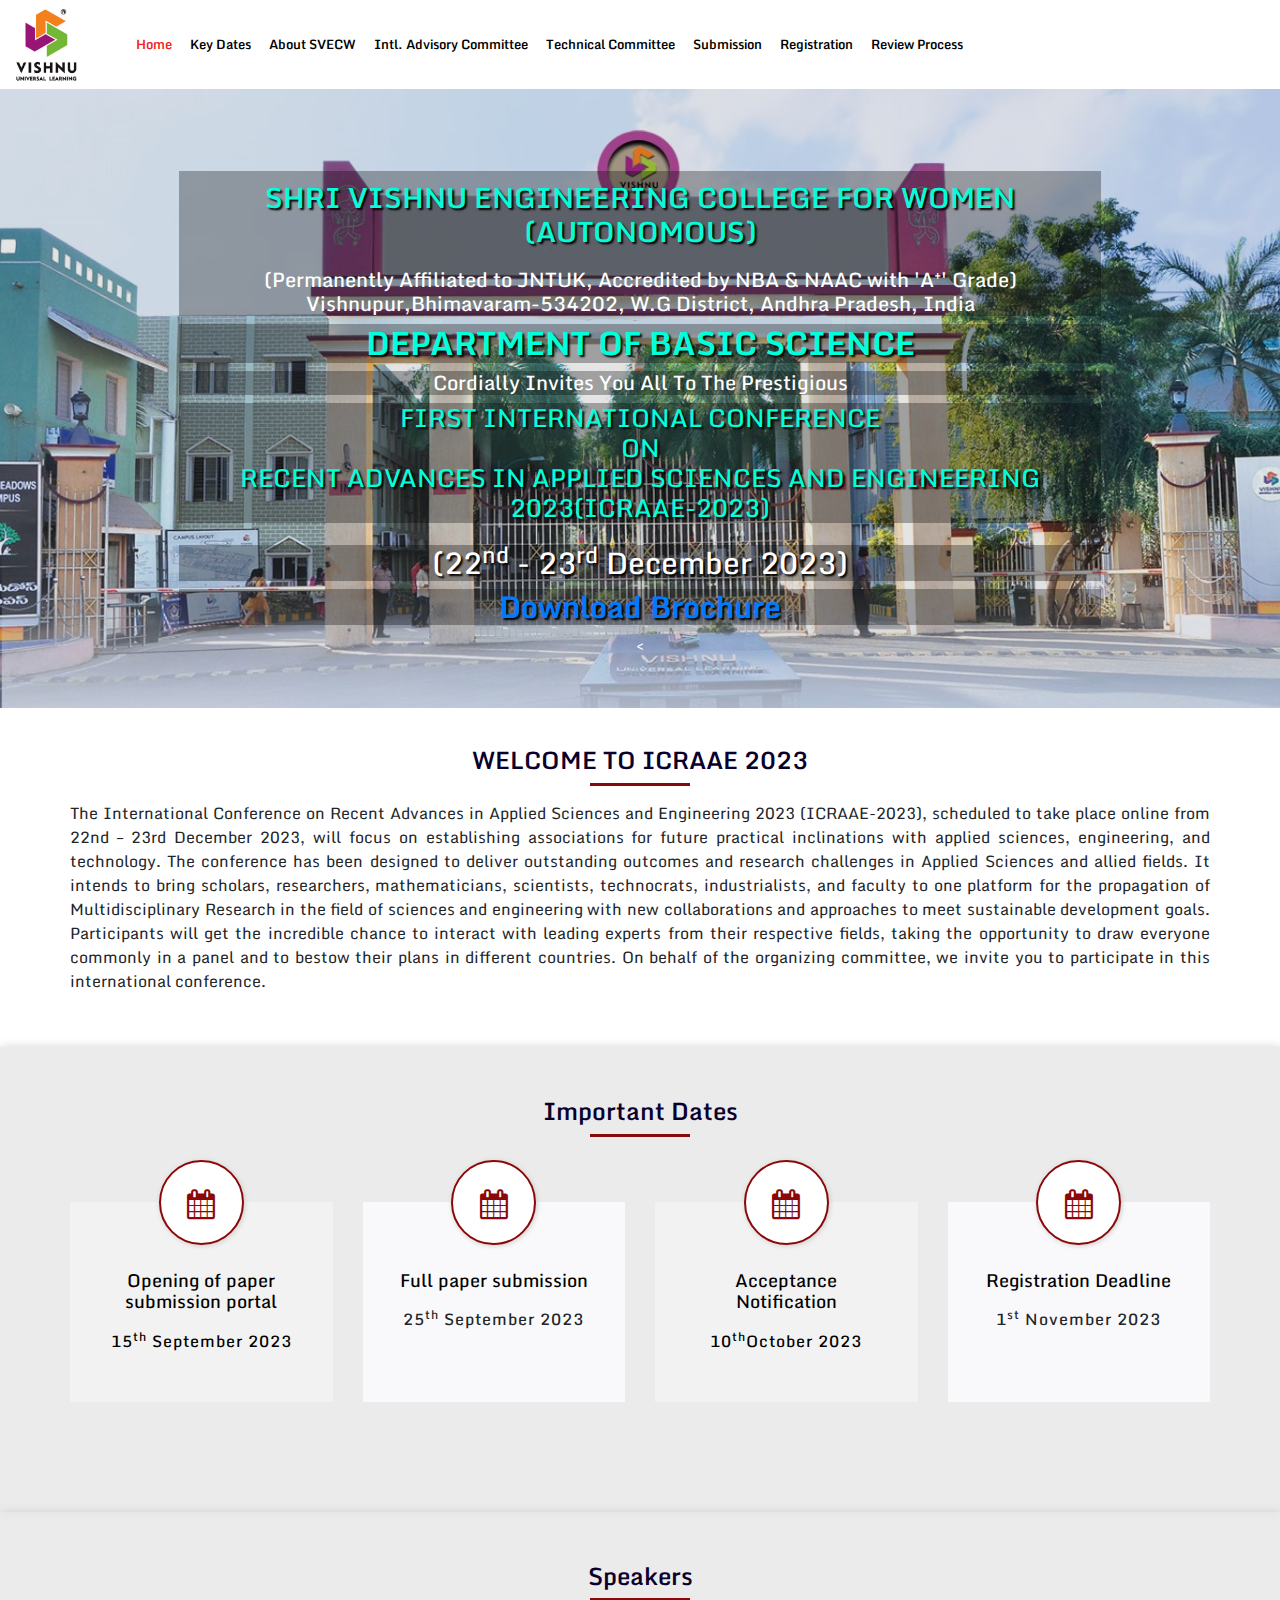
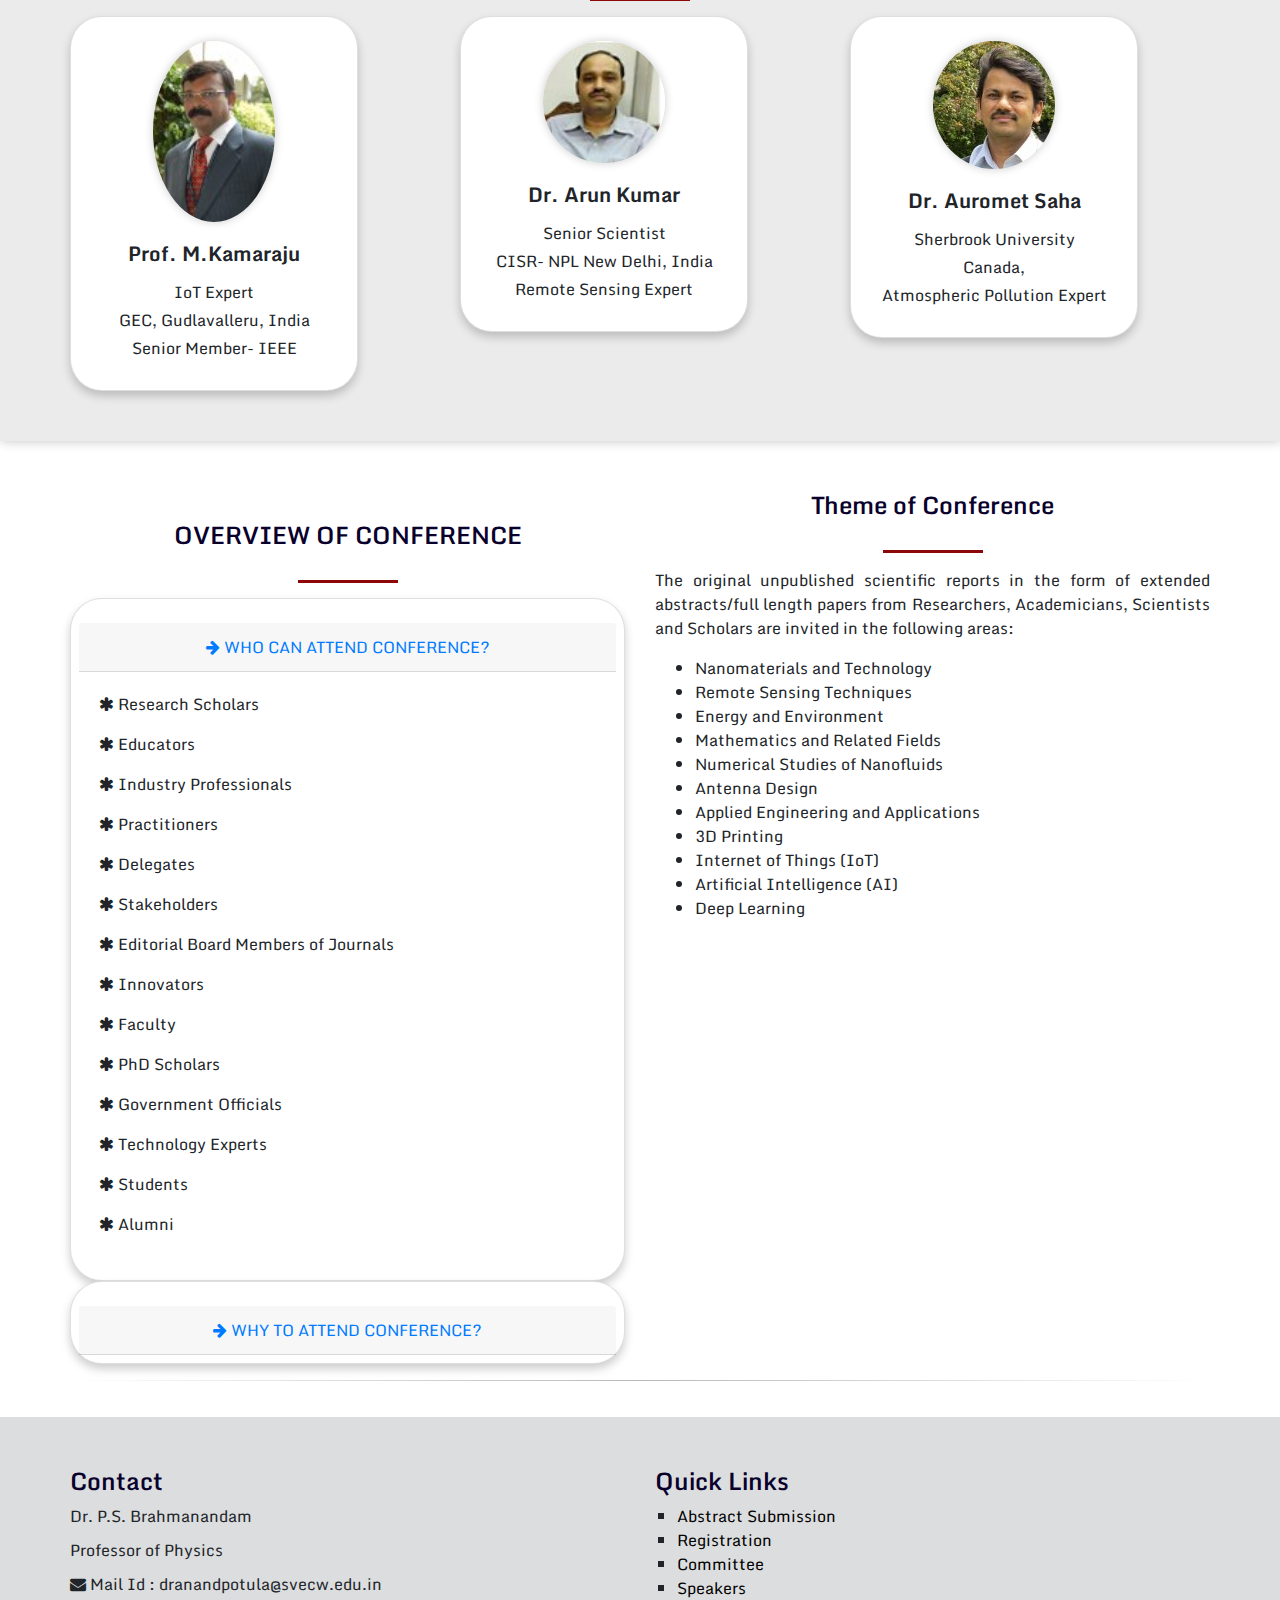
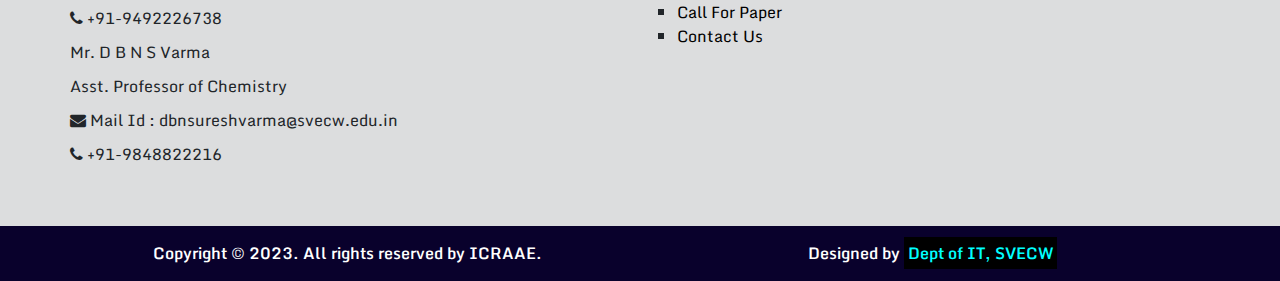
==== index.html @ 355e532d "Add files via upload" ====
﻿
<!DOCTYPE HTML>
<html>
<head>
<meta http-equiv="Content-Type" content="text/html; charset=utf-8">
<meta name="viewport" content="width=device-width, initial-scale=1.0">
<title>ICRAAE</title>
<meta name="Description" content="">
<meta name="Keywords" content="virtual conference 2022, web conference 2022, research conferences in india, virtual conference in india">
<meta name="robots" content="index, follow">
<meta name="author" content="ICRAAE">
<link href="css/bootstrap.min.css" rel="stylesheet" type="text/css">
<link href="css/style.css" rel="stylesheet" type="text/css">
<link href="css/font-awesome.min.css" rel="stylesheet" type="text/css">
<link href="https://fonts.googleapis.com/css?family=Monda:400,700" rel="stylesheet">
<link rel="shortcut icon" href="images/bhimavaram vishnu.png" type="image/x-icon">
<link rel="stylesheet" href="https://cdnjs.cloudflare.com/ajax/libs/font-awesome/4.7.0/css/font-awesome.min.css">

<style>
.email-signature{  padding: 3% !important; }
.serviceBox {
    padding: 0 20px;
    text-align: center;
    border: 1px solid #ccc;
    height: 250px !important;
    margin: 100px 0 10px 0 !important;
    position: relative;
    transition: all 0.3s linear 0s;
    /* box-shadow: 5px 5px #94ba3382; */
}
a.btn.btn-success {
    background-color: green;  !important;
}
.button6 a{ color: #007bff !important;}
.caption {
    background-color:rgba(0,0,0,0.0);
    padding:4% 14% 4% 14%;
  text-align:center;
    color: #fff;
}

.abt-sec{
  
  background:url(images/welcome-msg.jpg) no-repeat;
  background-size:cover;
  
  
}

.introdu {
    margin: 30px 0;

}
.introdu img{
   margin-right:10px;
  
}

 .box {
  position: relative;
  width: 300PX;
  height: 300PX;
  margin: 10px;
  box-sizing:border-box;
  display: inline-block;
}
 .box .imgBox {
  position: relative;
  overflow: hidden;
  width: 300PX;
  height: 300PX;
}
.box .imgBox img {
  width: 100%;
  height: 100%;
  transition: transform 2s;
    }
.box:hover .imgBox img {
  transform: scale(1.2);
}
.box .details {
  position: absolute;
  top: 10px;
  right: 10px;
  left: 10px;
  bottom: 10px;
  background: rgba(0,0,0,0.8);
  transform: scaleY(0);
  transition: transform 1s;
}
.box:hover .details {
  transform: scaleY(1);
}
.box .details .content {
  position: absolute;
  top: 50%;
  transform: translateY(-50%);
  text-align: center;
  padding: 15px;
  color: #fff;
}
.box .details .content h2 {
  margin: 0;
  padding: 0;
  font-size:22px;
  color: #ff0;
}
 .box .details .content p {
  margin: 10px 0 0;
  font-size:12px;
  padding: 0;
}

.down-logo {
    
    background-color: #f3c7c77a;
    padding: 3%;
}

.img-border {
    border: 2px solid #94ba33;
    box-shadow: 2px 3px #94ba337d;
}
.col-sm-4{
    float: left;
    width: 50%;
}
.col-sm-12: after{
    content: "";
    display: table;
    clear: both;
}

.img1{
    width: 45%;
    border-radius: 50%;
    margin: 0 auto;
    box-shadow: 0 0 10px rgba(0,0,0,.2);
}

.card{
    padding: 1.5em .5em .5em;
    border-radius: 2em;
    text-align: center;
    box-shadow: 0 5px 10px rgba(0,0,0,.2);
}

</style>
<script async src="https://www.googletagmanager.com/gtag/js?id=UA-190637126-1"></script>
<script>
  window.dataLayer = window.dataLayer || [];
  function gtag(){dataLayer.push(arguments);}
  gtag('js', new Date());

  gtag('config', 'UA-190637126-1');
</script>

</head>


<body>


<nav class=" my-nav navbar navbar-light navbar-expand-lg navbar-fixed">
    <div class="container-fluid">
            <a class="navbar-brand" href="#"><img src="images/bhimavaram vishnu.bmp" width="65px" ></a>

        <button class="navbar-toggler" type="button" data-toggle="collapse" data-target="#navbarNav" aria-controls="navbarNav" aria-expanded="false" aria-label="Toggle navigation">
            <span class="navbar-toggler-icon"></span>
        </button>
        <div class="collapse navbar-collapse" id="navbarNav">
            <ul class="navbar-nav ml-auto">
                <li class="nav-item active">
                    <a class="nav-link" href="index.html">Home <span class="sr-only">(current)</span></a>
                </li>
                <li class="nav-item">
                    <a class="nav-link" href="important.html"> Key Dates </a>
                </li>
                <li class="nav-item">
                    <a class="nav-link" href="aboutcollege.html"> About SVECW </a>
                </li>
                <li class="nav-item">
                    <a class="nav-link" href="intcommittee.html"> Intl. Advisory Committee </a>
                </li>
                <li class="nav-item">
                    <a class="nav-link" href="techcommittee.html"> Technical Committee </a>
                </li>
                <li class="nav-item">
                    <a class="nav-link" href="submission.html"> Submission </a>
                </li>
                <li class="nav-item">
                    <a class="nav-link" href="registration.html"> Registration </a>
                </li>
                <li class="nav-item">
                   
                        <a class="nav-link" href="review.html">Review Process</a>

                            
                                                     

                </li>


                <!--<li class="nav-item dropdown">
                    <a class="nav-link" href="#" data-toggle="dropdown" id="navbarDropdownMenuLink" aria-haspopup="true" aria-expanded="false"> About </a>
                    <div class="dropdown-menu"  aria-labelledby="navbarDropdownMenuLink">
                        <a class="dropdown-item" href="#WELCOME TO ICRAAE 2023">About Conference</a>
                        <a class="dropdown-item" href="about college.html">About College</a>
                            
                                                     
                    </div>
                </li> 

                <li class="nav-item">
                    <a class="nav-link" href="call.html"> Call For Paper </a>
                </li>
                <li class="nav-item">
                    <a class="nav-link" href="committee.html"> Committee </a>
                </li>
                
               <!-- 
			<li class="nav-item">
                    <a class="nav-link" href="speakers.html">Speakers</a>
                </li>
                <li class="nav-item">
                    <a class="nav-link " href="important.html">Important Dates</a>
                </li>
                <li class="nav-item">
                    <a class="nav-link " href="registration.html">Registration</a>
                </li>
                <li class="nav-item">
                  <a class="nav-link" href="submission.html">Submission</a>
                </li>
                <li class="nav-item">
                  <a class="nav-link" href="publication.html">Publication</a>
                </li>
               
                <li class="nav-item">
                  <a class="nav-link" href="contact.html">Contact Us</a>
                </li>-->
            </ul>
         </div>
            


        </div>

</nav>
<!--<marquee style="padding: 10px;background: #0f0329;color: #fff;"><span style="color:#fff;font-weight:bold;"><img src="images/star.gif">Due to unavoidable technical issues, Conference is postponed to Dec 15-17, 2023. We request solicit kind cooperation in this with your presence.</span> </marquee>--!>
<script>
  $('.dropdown-menu a.dropdown-toggle').on('click', function(e) {
    if (!$(this).next().hasClass('show')) {
      $(this).parents('.dropdown-menu').first().find('.show').removeClass("show");
    }
    var $subMenu = $(this).next(".dropdown-menu");
    $subMenu.toggleClass('show');

    return false;
  });
</script>

<header>

<div id="carouselExampleIndicators" class="carousel slide my-carousel my-carousel" data-ride="carousel">
      <div class="caro-inner" role="listbox">
        <div class="caro-item active" style="background-image: url('images/vishnucollege.jpg');background-size:100% 100%;background-repeat:no-repeat;">
<br>

        <div class="caption" style="background:rgb(0, 0, 0, 0.10);"><br><br><br><br>
        
       <h4 class="dess" style="text-shadow: 2px 2px 2px #000; font-size: 20px;"><span class="des" style="color: #08fbd9;font-size: 28px;">SHRI VISHNU ENGINEERING COLLEGE FOR WOMEN<br>(AUTONOMOUS)<br></span></h4>
        <h5 class="reg"style="background:rgb(0, 0, 0, 0.3);" > 
(Permanently Affiliated to JNTUK, Accredited by NBA & NAAC with 'A<sup>+</sup>' Grade)<br>
Vishnupur,Bhimavaram-534202, W.G District, Andhra Pradesh, India</h5>
 <h2 style="color: #00ffdb;text-shadow: 2px 2px 2px #000; background:rgb(0, 0, 0, 0.3);"><b>DEPARTMENT OF BASIC SCIENCE
</h2></b>
        <h5 align="center"style="background:rgb(0, 0, 0, 0.3);" > Cordially Invites You All To The Prestigious</h5>
<b><h2 style="font-size: 25px; margin-bottom: 22px;text-shadow: 2px 2px 2px #000; color:#00ffdb ; text-shadow: 2px 2px 2px #000; background:rgb(0, 0, 0, 0.3);">FIRST INTERNATIONAL CONFERENCE<BR> ON <BR>RECENT ADVANCES IN APPLIED SCIENCES AND ENGINEERING 2023(ICRAAE-2023)</h2></b>
<h4 style="text-shadow: 2px 2px 2px #000;  font-size: 30px; background:rgb(0, 0, 0, 0.3);">(22<sup>nd</sup> - 23<sup>rd</sup> December 2023)</h4>
<h4 style="text-shadow: 2px 2px 2px #000;  font-size: 30px; background:rgb(0, 0, 0, 0.3);"><a href = "icraaebrochure.pdf" download = "file">  
 <b> Download Brochure </b>  
</a> </h4>
<
        </div>
        
        </div>
      </div>
    </div>
  </header>
    
<!--    <div class="msg-sec">
       <div class="col-sm-12">
        <div class="row event-date p-0">
            <div class="col-sm-6 download">
               <div class="col-3"><i class="fa fa-file-pdf-o" aria-hidden="true"></i></div>
               <div class="col-9">
                <a href="#"  >  
                  <span>Download</span>
                  Brochure</a>
               </div>
            </div>
            <div class="col-sm-6 download">
               <div class="col-4 mt-1"><i class="fa fa-clock-o" aria-hidden="true"></i></div>
               <div class="col-8">
                  <a href="#">  
                  <span>Program</span>
                  Schedule</a>
               </div>
            </div>
         </div>
      </div>
    </div>-->
    



  <div class="organi">
  <div class="container">
  <div class="row">
  </div>
  </div>
  </div>

<a name="WELCOME TO ICRAAE 2023"></a>
<div class="abt-sec">
    <div class="container">
        <div class="row">
            <div class="col-md-12 my-2">
                <div class="introdu">

                    <h4>WELCOME TO ICRAAE 2023</h4>
                    <div class="titleline"> </div>
                    <p>The International Conference on Recent Advances in Applied Sciences and Engineering 2023 (ICRAAE-2023), scheduled to take place online from 22nd – 23rd December 2023, will focus on establishing associations for future practical inclinations with applied sciences, engineering, and technology. The conference has been designed to deliver outstanding outcomes and research challenges in Applied Sciences and allied fields. It intends to bring scholars, researchers, mathematicians, scientists, technocrats, industrialists, and faculty to one platform for the propagation of Multidisciplinary Research in the field of sciences and engineering with new collaborations and approaches to meet sustainable development goals. 
Participants will get the incredible chance to interact with leading experts from their respective fields, taking the opportunity to draw everyone commonly in a panel and to bestow their plans in different countries. On behalf of the organizing committee, we invite you to participate in this international conference. 
</p>
                   <!-- <hr class="style-two"> -->
                </div>
            </div>
            
        </div>
    </div>
</div> 
</div>

<div class="highlights-area">
    <div class="container">
        <div class="row">
            <div class="col-md-12">
                <div class="intro">
                    <h4>Important Dates</h4>
                    <div class="titleline"> </div>
                    <div class="imp-sec">
                      <div class="row">
                        <div class="col-md-3">
                          <div class="single-box float-left text-center">
                            <div class="icon-holder"> <span class="fa fa-calendar"></span>  </div>
                         <h3>Opening of paper submission portal</h3>
                           <p>15<sup>th</sup> September 2023</p>
                          </div>
                        </div>
                        <div class="col-md-3">
                          <div class="single-middle-box float-left text-center">
                            <div class="icon-holder"> <span class="fa fa-calendar"></span>  </div>
                         <h3>Full paper submission</h3> 
                             <p>25<sup>th</sup> September 2023</p>
                          </div>
                        </div>
                        
                        <div class="col-md-3">
                          <div class="single-box float-left text-center">
                            <div class="icon-holder"> <span class="fa fa-calendar"></span> </div>
                            <h3>Acceptance Notification</h3>
                            <p>10<sup>th</sup>October 2023</p> 
                          </div>
                        </div>
                        <div class="col-md-3">
                          <div class="single-middle-box float-left text-center">
                            <div class="icon-holder"> <span class="fa fa-calendar"></span>  </div>
                         <h3>Registration Deadline</h3> 
                          <p>1<sup>st</sup> November  2023</p>
                          </div>
                        </div>
                        
                  

                          </div>
                        </div>



      
                      </div>
                  </div>
                </div>
            </div>
        </div>
    </div>
</div>



<div class="highlights-area">
    <div class="container">
        <div class="row">
            <div class="col-md-12">
                <div class="intro">
                    <h4>Speakers</h4>
                    <div class="titleline"> </div>
<div class="row">

        <div class="col-4">

            <div class="card" style="width: 18rem;">

                <img src=".\images\s4.jpg"  class="img1" alt="..." >
 
               <div class="card-body">

                  <h5 class="card-title"><b>Prof. M.Kamaraju</b></h5>

                  <p class="card-text">
IoT Expert<br/>
GEC, Gudlavalleru, India<br/>
Senior Member- IEEE
</p>
 
               </div>

              </div>

        </div>

        <div class="col-4">

            <div class="card" style="width: 18rem;">

                <img src=".\images\s2.jpg"   class="img1" alt="...">

                <div class="card-body">

                  <h5 class="card-title"><b>Dr. Arun Kumar</b></h5>
 
                 <p class="card-text">
Senior Scientist<br/>
CISR- NPL New Delhi, India<br/>
Remote Sensing Expert
</pre>

                </div>

              </div>

        </div>

        <div class="col-4">

            <div class="card" style="width: 18rem;">

                <img src=".\images\s3.jpg" class="img1" alt="...">
 
               <div class="card-body">

                  <h5 class="card-title"><b>Dr. Auromet Saha</b></h5>

                  <p class="card-text">
Sherbrook University<br/>
Canada,<br/>
Atmospheric Pollution Expert
</p>

                </div>

              </div>

        </div>

    </div>




                </div>
            </div>
        </div>
    </div>
</div>





<div class="msg-sec">
    <div class="container">
        <div class="row">
            <div class="col-md-6">
                <div class="related-topic">
                    <h4>OVERVIEW OF CONFERENCE</h4>
                    <div class="titleline"> </div>
                     <div id="accordion">
                        <div class="card">
                      <div class="card-header">
                        <a class="collapsed card-link" data-toggle="collapse" href="#collapseTwo"> <i class="fa fa-arrow-right"></i>
                       WHO CAN ATTEND CONFERENCE?
                      </a>
                      </div>
                      <div id="collapseTwo" class="collapse show" data-parent="#accordion">
                        <div class="card-body">
                          <p><i class="fa fa-asterisk"></i> Research Scholars</p>
                          <p><i class="fa fa-asterisk"></i> Educators</p>
                          <p><i class="fa fa-asterisk"></i> Industry Professionals</p>
                          <p><i class="fa fa-asterisk"></i> Practitioners </p>
                          <p><i class="fa fa-asterisk"></i> Delegates</p>
                          <p><i class="fa fa-asterisk"></i> Stakeholders</p>
                          <p><i class="fa fa-asterisk"></i> Editorial Board Members of Journals</p>
                          <p><i class="fa fa-asterisk"></i> Innovators</p>
                          <p><i class="fa fa-asterisk"></i> Faculty</p>
                          <p><i class="fa fa-asterisk"></i> PhD Scholars</p>
                          <p><i class="fa fa-asterisk"></i> Government Officials</p>
                          <p><i class="fa fa-asterisk"></i> Technology Experts</p>
                          <p><i class="fa fa-asterisk"></i> Students</p>
                          <p><i class="fa fa-asterisk"></i> Alumni</p>
                        </div>
                      </div>
                    </div>
                    <div class="card">
                      <div class="card-header">
                        <a class="card-link" data-toggle="collapse" href="#collapseOne"> <i class="fa fa-arrow-right"></i> WHY TO ATTEND CONFERENCE?
                        </a>
                      </div>
                      <div id="collapseOne" class="collapse" data-parent="#accordion">
                        <div class="card-body">
                          <p><i class="fa fa-asterisk"></i> Interact With Eminent International Speakers</a></p>
                          <p><i class="fa fa-asterisk"></i> Participate in Stimulating Case discussions</p>
                          <p><i class="fa fa-asterisk"></i> Join Special Interest Groups</p>
                          <p><i class="fa fa-asterisk"></i> Access New and Profound Research Ideas</p>
                          <p><i class="fa fa-asterisk"></i> Showcase your latest research findings through either the means of an 
                           oral or poster presentation</a></p>
                          <p><i class="fa fa-asterisk"></i> Connect with top industry experts at the conference</a></p>
                          <p><i class="fa fa-asterisk"></i> Avail opportunities to network and exchange ideas</p>
                          <p><i class="fa fa-asterisk"></i> Get inspired towards undertaking professional studies</p>
                          <p><i class="fa fa-asterisk"></i> Network with like minded peers</p>
                          <p><i class="fa fa-asterisk"></i> Share your knowledge to enhance the growth of your field</p>
                          <p><i class="fa fa-asterisk"></i> Gain recognition & earn a reputation</p>
                          
                        </div>
                      </div>
                    </div>
                  </div>
                </div>
            </div>
            <div class="col-md-6">
                
                   <h4>Theme of Conference</h4>
                    <div class="titleline"> </div>
                    <div class="over">
                  <p align="justify"> The original unpublished scientific reports in the form of extended abstracts/full length papers from
Researchers, Academicians, Scientists and Scholars are invited in the following areas:
<ul>
<li>Nanomaterials and Technology</li>
<li>	Remote Sensing Techniques</li>
<li>	Energy and Environment</li>
<li>	Mathematics and Related Fields</li>
<li>	Numerical Studies of Nanofluids</li>
<li>	Antenna Design </li>
<li>	Applied Engineering and Applications</li>
<li>	3D Printing</li>
<li>	Internet of Things (IoT)</li>
<li>	Artificial Intelligence (AI)</li>
<li>	Deep Learning</li>
</ul>

                        </p> </div>
            </div>
    </div>

    <hr class="style-two"> 
</div>
</div>
<script type="text/javascript">
function CheckColo(val){
 var element=document.getElementById('colo');
 if(val=='pick a colo'||val=='other')
   element.style.display='block';
 else  
   element.style.display='none';
}

</script>
<footer>
  <div class="container">
    <div class="row">
      <div class="col-md-6 col-sm-6" >
        <div class="logofooter">
        <h3>Contact</h3>
            <p>Dr. P.S. Brahmanandam</p>
            <p>Professor of Physics</p>
            <p><i class="fa fa-envelope"></i> Mail Id : dranandpotula@svecw.edu.in</p>
            <p><i class="fa fa-phone"></i> +91-9492226738 </p>
	     <p>Mr. D B N S Varma</p>
            <p>Asst. Professor of Chemistry</p>
            <p><i class="fa fa-envelope"></i> Mail Id : dbnsureshvarma@svecw.edu.in</p>
            <p><i class="fa fa-phone"></i> +91-9848822216 </p>
            
        </div>
      </div>
      <div class="col-md-6 col-sm-6">
      <div class="logofooter">
        <h3>Quick Links</h3>
        <ul class="footer-ul">
          <li><a href="#"> Abstract Submission</a></li>
          <li><a href="#"> Registration</a></li>
          <li><a href="committee.html">Committee</a></li>
          <li><a href="speakers.html"> Speakers </a></li>
          <li><a href="call.html"> Call For Paper</a></li>
          <li><a href="contact.html"> Contact Us</a></li>
          
        </ul>
      </div>
      </div>
      
      
</footer>

<div class="footer">
    <div class="container">
        <div class="row">
            <div class="col-md-6 col-sm-6">
                <p>Copyright &copy; 2023. All rights reserved by ICRAAE.</p>
            </div>
            <div class="col-md-6 col-sm-6">
                <p>Designed by <mark style="color: cyan; background-color: black;">Dept of IT, SVECW</mark></p>
            </div>
</div>
    </div>
</div>
 

<script type="text/javascript">
function Colo(val){
 var element=document.getElementById('choose');
 if(val=='pick a color'||val=='others')
   element.style.display='block';
 else  
   element.style.display='none';
}

</script> 
<script src="https://ajax.googleapis.com/ajax/libs/jquery/3.3.1/jquery.min.js"></script>
<script src="https://cdnjs.cloudflare.com/ajax/libs/popper.js/1.14.6/umd/popper.min.js" integrity="sha384-wHAiFfRlMFy6i5SRaxvfOCifBUQy1xHdJ/yoi7FRNXMRBu5WHdZYu1hA6ZOblgut" crossorigin="anonymous"></script>
<script src="https://stackpath.bootstrapcdn.com/bootstrap/4.2.1/js/bootstrap.min.js" integrity="sha384-B0UglyR+jN6CkvvICOB2joaf5I4l3gm9GU6Hc1og6Ls7i6U/mkkaduKaBhlAXv9k" crossorigin="anonymous"></script>
<script>

$('#carouselExample').on('slide.bs.carousel', function (e) {

  
    var $e = $(e.relatedTarget);
    var idx = $e.index();
    var itemsPerSlide = 4;
    var totalItems = $('.carousel-item').length;
    
    if (idx >= totalItems-(itemsPerSlide-1)) {
        var it = itemsPerSlide - (totalItems - idx);
        for (var i=0; i<it; i++) {
            // append slides to end
            if (e.direction=="left") {
                $('.carousel-item').eq(i).appendTo('.carousel-inner');
            }
            else {
                $('.carousel-item').eq(0).appendTo('.carousel-inner');
            }
        }
    }
});


  $('#carouselExample').carousel({ 
                interval: 2000
        });

  </script>
<script>


  $(document).ready(function() {
/* show lightbox when clicking a thumbnail */
    $('a.thumb').click(function(event){
      event.preventDefault();
      var content = $('.modal-body');
      content.empty();
        var title = $(this).attr("title");
        $('.modal-title').html(title);        
        content.html($(this).html());
        $(".modal-profile").modal({show:true});
    });

  });
</script>

</body>
</html>
---- css/style.css ----
@charset "utf-8";
/* CSS Document */
.con-fee{font-weight: bold; text-align: center; color: #ad003a; margin-bottom: 20px; font-size: 23px;}
.contact-info {
    margin-bottom: 25px;
    background: #012643;
    padding: 20px 20px;
}
.contact-info__icon {
    margin-right: 20px;
}
.contact-info__icon i { color: #fff;}
.contact-info .media-body h3 {
    font-size: 16px;
    margin-bottom: 0;
    font-size: 16px;
    color: #f26246;
}
.contact-info .media-body p {
    color: #fff;text-align:left
}
.jo{width:100%;float:left;}
 .journal {
padding: 2%;
border: 1px solid #dcddde;
height: 200px;
margin-bottom: 30px;
box-shadow: 2px 2px 0px 0px #1e14492b;
}
.journal h6 {
font-size: 14px;
color: #1E355D;	
line-height: 23px;
font-weight: 600;
font-family: playfair display, times, serif;
}
.journal p {
font-size: 14px !important;
}
.journal a{
	color: #202f3ee0 !important;
}
.rounded-soft {
    border-radius: .375rem !important;
}
	.journals {
    margin-bottom: 25px;
}
.journals .card-image {
    background: #9e9e9e;
    padding: 10px;
    text-align: center;
    box-shadow: 0 2px 1px 2px #e9e9e9;
    width: 100px;
    margin: auto;
}
.journals .card-image img {
    height: -webkit-fill-available;
    height: 70px;
    width: 100%;
}

.journals h5 {
    margin-top: 2px;
    line-height: 21px;
    margin-top: 0font-weight: bolder;
    font-size: 14px;
    color: #4a4949;
}
.journals strong {
    font-weight: 600!important;
}
.journal-btn {
    background: #990e21;
    color: #fff;
    text-decoration: none;
    border-radius: 5px;
}
.journal-btn:hover{
	color: #fff !important;
}
.btn-paper{
    background: #fd793b;
    padding: 10px 35px;
    margin-top: 22px;
}
.serv-section-3 {
    border: 5px solid #8e8a8a !important;
    }

    .widget-title {
    	    font-weight: 600;
    font-size: 21px;
    text-transform: uppercase;
    }
.blink {
      animation: blinker 1s linear infinite;
      color: #1c87c9;
      font-weight: bold;
     /* font-family: sans-serif;*/
      }
      @keyframes blinker {  
      50% { opacity: 0; }
      }
      .blink-one {
      animation: blinker-one 1s linear infinite;
      }
      @keyframes blinker-one {  
      0% { opacity: 0; }
      }
      .blink-two {
      animation: blinker-two 1.4s linear infinite;
      }
      @keyframes blinker-two {  
      100% { opacity: 0; }
      }
.dropdown:hover .dropdown-menu {
    display: block !important;
    margin-top: 0 !important;
 }
 .download {
    box-shadow: 0 2px 4px rgba(0, 0, 0, .2);
       padding: 18px;
    background:rgb(15 3 41);
    border-right: 1px solid;
    color: #fff;
    display: flex;
    border-bottom: 1px solid #ffffff7a;
    margin-top: -6px;
}
.download .fa {
    font-size: 33px;
    color: #ffffff;
    margin-bottom: 10px;
    margin-top: 6px;
}
.download a {
    color: #fff !important;
}
.download span {
    color: #f1dd7b;
    font-weight: 600;
}
.reg{

    color: #ffffff;


}
body {margin:0;font-family:'Monda', sans-serif;}
.btn-h{margin: 25px 0px 10px;display: inline-block;}
.organizing h4{margin-bottom:20px;}
.img-c{margin:0px 0px;width:100%;float:left;}
.img-c img{background:#fff;}
.caption h1{font-weight: bold;color: #e0ebf2;font-size: 31px; margin-bottom: 20px;text-shadow: 1px 1px 1px #3d99cf;margin-top: -75px;}
.caption h3{font-weight: bold;color: #e0ebf2;font-size: 31px; margin-bottom: 20px;text-shadow: 1px 1px 1px #3d99cf;margin-top: -75px;}
.introdu{width:100%;float:left;}
.introdu img{border: 3px ridge #0b1a85;}
.og p{font-size:14px;text-align:left;line-height: 20px;}
.og p span{font-weight:bold;}
.serviceBox p{text-align:center!important;}
.imp-jou{text-align:center;}
.table thead{background: #dedede;border: 1px solid #153882;}
.table thead th, .table tbody tr, .table tbody tr th {border: 2px solid #153882;text-align: center;vertical-align: middle;}
.table tbody td{border: 2px solid #153882;text-align:center;}
.table {width: 100%;border: 1px solid #153882;}
.btn-outline-danger{width: 100%!important;}
.cap{margin-top: 25px;margin-bottom: 0px;}
.des{color: #f1dd7b;font-weight: 600;}
.dess{margin-top: 10px; width: 100%; float: left; margin-bottom: 20px;}
.header{ width:100%; float:left; background:#fff;box-shadow: 2px 2px 13px #9c9a9a; position: relative;}
.conf-name{ width:100%; float:left;}
.carousel-item {height: 100%;min-height: 360px;background: no-repeat center center scroll;-webkit-background-size: cover;
  -moz-background-size: cover; -o-background-size: cover; background-size: cover;}
  .navbar-fixed {
    top: 0;
    z-index: 100;
    position: fixed;
    width: 100%;
    background-color: #fff;
  }
.conf-det{width:100%; float:left;}
.conf-det h3{ color:#043cb3; margin-bottom: 0; font-weight: 600; font-size: 24px;} 
.conf-det h1{ color:#f12424; font-weight: 600;  font-size: 32px;}
.conf-det h4{font-size: 18px; font-weight:600;  color: #043cb3;}
.conf-det h5{ font-size: 24px; color:#000;} 
.conf-det h6{font-size: 22px; color: #f12424;}
.conf-det p b{ color:#000}
.conf-det h6 i{ color:#F30; }
.welc-sec{ width:100%; float:left; padding:1%; border-top: 1px solid #ecebeb; }
.welc-sec h4{color: #09012c; font-weight: 600; text-align: center;margin-top: 20px;}
.well{width:100%; float:left; padding:30px 0 30px 0;}
.ul-li { box-shadow: 0 0 10px rgba(0,0,0,0.5); padding: 10px 0 10px 25px;}
.ul-li li{ list-style:url(../images/arrow.png) outside none;}
.ul-li li a{ color:#333;}
.lis { padding-left: 15px; }
.lis li{ list-style:url(../images/arrow.png) outside none;     line-height: 35px;}

.inner-highlights { width: 100%; float: left; margin-top: 0;}
.inner-highlights h4{ text-align:left !important;}
.marqu{ text-align: left;}
.marqu p { border-bottom: 1px dotted #ccc; padding: 10px; text-align: left !important;  margin-bottom: 0px;}
.marqu { float: left; width: 100%; background: white; border: #e1e1e1; padding: 25px 10px 10px 15px; list-style: none;box-shadow: 0 0 10px rgba(0,0,0,0.5); margin-top: 5px;}
.em-spk{width:100%; float:left; padding:50px 0;}
.em-sec h4{color: #153882; font-weight: 600; text-align: center;}
.logo{ margin-top:75px;}
.conf-det p img{ border: 1px solid #777;}
.quick-links h4{color: #153882; font-weight: 600; text-align:center;} 
.quick{  margin-top: 35px;}
.abt-sec{ width:100%; float:left; /*margin:50px 0;*/}
.abt-sec h4 {color: #09012c; font-weight: 600; text-align:center;}

.msg-sec{ width:100%; float:left; margin:20px 0;} 
.msg-sec p{ text-align:justify;}
.msg-sec h4{color: #09012c; font-weight: 600; text-align:center;MARGIN-TOP: 30PX;
    margin-bottom: 30px;}
.titleline { position: relative; width: 100px; border-top: 3px solid #8c0808;margin: 0 auto; margin-bottom: 15px;}
.intro{ width:100%; float:left;}
.intro p {text-align: center; line-height: 28px;}
.introdu p{text-align:justify;}
.intro1{ width:100%; float:left;margin-top: 20px;}
.intro1 p {text-align: justify; line-height: 28px;}
.intro1 h4{ color: #09012c;font-weight: 600; text-align: left;}
.titleline1 { position: relative; width: 100px; border-top: 3px solid #8c0808;  margin-bottom: 15px;margin-bottom: 20px;}
.intro2{ width:100%; float:left;}
.intro2 p {text-align: justify; line-height: 28px;}
hr.style-two {border: 0; height: 1px;background-image: linear-gradient(to right, rgba(0, 0, 0, 0), rgb(187, 184, 182), rgba(0, 0, 0, 0));}
.imp-date{ width:100%; float:left;  margin-top: 30px; min-height:28px;}
.important-date{width:50%; float:left; padding-top:0; background:#f15a24; text-align:center; padding:10px;min-height: 135px;}
.important-date h3{font-size: 30px; font-weight: 600; color:#153882; padding-top:0; margin:5px 0 0 0;}
.date-sec {width: 100%;float: left;margin-top: 15px;text-align: center;margin-left: 0;  border: 5px ridge #fff; margin-bottom: 10px;}
.date-sec h5 { margin-bottom: 0; font-size: 18px; color: #000; line-height: 30px; padding-top: 10px;}
.date-sec p{ font-size: 16px; color:#fff; padding-top:0; text-align:center;}
hr.style4 { border-top: 1px dotted #153882; width: 300px; margin: 10px auto;}
.downloads{ width:50%; float:left;  background: #153882; text-align:center; padding:10px 10px 19px 10px; min-height: 135px;}
.downloads h3{ font-size: 30px; font-weight: 600; color:#f15a24; padding-top:0;  margin:5px 0 0 0; text-align:center;}
.downloads p{ font-size: 16px; color:#fff; padding-top:0;}
.secs{ float: left;	width: 100%; margin-top:20px;margin-bottom: 20px;}
.down-logo{ width:100%; float:left; margin-top:30px;margin-bottom: 30px;}
.button6{ color: rgba(0,0,0,1); -webkit-transition: all 0.5s; -moz-transition: all 0.5s; -o-transition: all 0.5s; transition: all 0.5s; border: 1px solid #ccc;position: relative; width: 100%;float: left;padding: 20px 0px;line-height: 0px;text-align: center;margin-bottom: 25px;}
.button6 a{ color: #007bff; text-decoration: none;	display: block; cursor: pointer; font-weight:600;}
.button6::before{content: ''; position: absolute; top: 0;	left: 0;width: 100%;height: 100%;z-index: 1;opacity: 0;	background-color: rgba(0,0,0,0.3); -webkit-transition: all 0.4s; -moz-transition: all 0.4s;	-o-transition: all 0.4s;transition: all 0.4s;-webkit-transform: scale(0.5, 1); transform: scale(0.5, 1); cursor:pointer;}
.button6:hover::before{	opacity: 1;	-webkit-transform: scale(1, 1);	transform: scale(1, 1); color:#000;}
.video{ width:100%; float:left; margin-top:30px;}
.association{ width:100%; float:left; margin-top:30px;}
.con-eve { width: 100%; float: left;}
.assoc marquee{ width: 100%; float: left; padding-top: 20px;}
.marquee img{border: 1px solid #ccc; padding: 5px 10px;  margin: 0;  margin-right: 15px; background: #fff;}
.related-topic{width:100%; float:left; margin-top:30px;}
.wel{width:100%; float:left;}
.mesg{ border: 1px solid #153882; padding: 10px 15px; background: #e0e6fd; }
.pdd{  width: 100%; float: left; text-align: center; margin-top: 10px;}
.pdd a{background: #153882; padding: 5px 10px; color: #fff;}
.speech img{background-color: #f5f5f5;border: 5px solid #153882; border-bottom-right-radius: 3px; text-align: -webkit-center;box-shadow: 4px 4px 20px #153882;}
.assoc{width:100%; float:left; margin-top:30px; padding: 30px 0; background:#fffbfb;}
.assoc h4 {color: #09012c;font-weight: 600; text-align: center;}
.links{width:100%; float:left; margin-top:30px;}
.qck-lin{float: left; width: 100%; background: white; padding: 10px 10px 10px 15px; list-style: none; border: 1px solid #efecec;  box-shadow: 0 0 10px rgba(0,0,0,0.5); }
.qck-lin li {line-height: 16px; margin-bottom: 0px; text-align: center; border-bottom: 1px dotted #ccc; padding: 10px 0 10px 0;}
.qck-lin li:last-child{border-bottom: none; }
.qck-lin li a{position: relative;display: block; padding-left: 0;color: #153882; font-size: 16px; font-weight: 600;display:inline-block;vertical-align:middle;-webkit-transform:perspective(1px) translateZ(0);transform:perspective(1px) translateZ(0);box-shadow:0 0 1px rgba(0, 0, 0, 0);-webkit-transition-duration:0.3s;transition-duration:0.3s;-webkit-transition-property:transform;transition-property:transform;}
.qck-lin li a:hover, .qck-lin li a:focus, .qck-lin li a:active{-webkit-transform:translateX(8px);transform:translateX(8px);color:#f12424; font-weight:600; text-decoration:none;}
.lefec{border:1px solid #ccc;}
.panel-group{ margin-top:20px;}
.past-conf{width:100%; float:left; margin-top:30px;}
.highlights{width:100%; float:left; margin-top:30px;}
.d-inline{ font-weight:600; color:#000;}
.h-six{font-weight:600; color:#153882;margin-top: 10px; font-size: 18px;}
.address{width:100%; float:left; }
.ven{width:100%; float:left; }
.contact-form .form-field { margin-bottom: 20px; position: relative;}
.contact-form .form-field i {position: absolute; top: 50%; left: 16px; transform: translateY(-50%);}
.contact-form .form-field input { width: 100%; padding: 10px 40px; border: 1px solid #ccc;}
.contact-form .form-field textarea { width: 100%; padding: 10px 20px; border: 1px solid #ccc;}
.form-group label{font-weight:600;}
.sess-track{width:100%; float:left; margin-top:30px;}
.sess-track h4 {color: #153882; font-weight: 600; text-align: center;}
.marq{float: left;width: 100%;background: white; border: #e1e1e1;padding: 25px 10px 10px 15px; list-style:none;  box-shadow: 0 0 10px rgba(0,0,0,0.5); margin-top: 20px;}
.marq p{ border-bottom:1px dotted #ccc; padding:10px;}
.footer{float: left;width: 100%; background: #09012c;}
.footer{ text-align: center; color: #fff;font-weight: 600; padding: 15px 0 0 0; margin-bottom: 0;}
.our-team{    box-shadow: 2px 2px 10px #b5b3b3; text-align: center;}
.pic img{ width: 100%;height: 100%;}
.post-title{ font-size: 15px; color:#153882; font-weight:600;}
.post{display: block;color:#333;text-transform: capitalize; font-size: 14px;}
.description{ padding: 2px 10px 2px 10px; color:#666; font-size: 14px; border-bottom: 3px solid transparent; margin-bottom: 0; text-align:center !important; font-style:italic;}
.our-team:hover{ border-bottom: 1px solid transparent;}
.our-team:hover .description{ border-bottom: 3px solid #f15a24; transition: all 0.2s ease-out 0s;}
.team-prof a{ background: #153882; color: #fff; padding: 5px 10px; font-size: 14px; margin-bottom: 10px; width: 100%; float: left;}
.team-prof a:hover{ text-decoration:none;}
.imp-sec{ width:100%; float:left; margin-top:50px;}
.highlights-area {position: relative; background-color: #e8e7e7d4; display: block; z-index: 1; width:100%; float:left; box-shadow: 1px 1px 10px #ccc; padding: 50px 0;}
.highlights-area h4 { color: #09012c; font-weight: 600; text-align: center;}
.highlights-area .single-box { position: relative; display: block; padding: 0 30px 30px; background: #f2f2f2; max-width: 100%;width: 100%; min-height: 155px;height: 200px;margin-bottom: 60px;}
.highlights-area .single-box .icon-holder { position: relative; display: block; width: 85px; height: 85px; background: #ffffff; margin: -42px auto 0; border-radius: 50%;border: 2px solid #8c0808; box-shadow: 1px 1px 5px #ccc;}
.highlights-area .single-box h3 { color: #000; font-size: 18px; margin: 25px 0 14px;}
.highlights-area .single-box p { color: #000; margin: 14px 0 15px; letter-spacing: 1px;font-weight: 500;}
.highlights-area .single-box .icon-holder span:before {color: #8c0808; font-size: 30px; line-height: 40px; display: block; padding: 22px 0;}
.highlights-area .single-middle-box { position: relative; display: block; padding: 0 30px 29px;background: #f9f9fb; max-width: 100%; width: 100%; min-height: 155px;height: 200px;}
.highlights-area .single-middle-box h3 {color: #000; font-size: 18px; margin: 25px 0 14px;}
.highlights-area .single-middle-box p {letter-spacing: 1px; font-weight: 500;}
.highlights-area .single-middle-box .icon-holder {position: relative;display: block;width: 85px;height: 85px;background: #ffffff;margin: -42px auto 0; border-radius: 50%; border: 2px solid #8c0808;box-shadow: 1px 1px 5px #ccc;}
.highlights-area .single-middle-box .icon-holder span:before{color: #8c0808;font-size: 30px; line-height: 40px; display: block;padding: 22px 0;}
.down-sub{ width:100%; float:left;  background: url(../images/engineering-and-technology.png) fixed; background-size: cover;}
.down-sub h4 {color:#09012c; font-weight: 600; text-align: center;}
/*------------About----------------*/
.banner_area {background: url(../images/asia2.jpg) no-repeat;background-size: cover;text-align: center;position: relative; z-index: 1;padding-bottom: 5px; width: 100%; float: left;padding-top: 75px;}
.breadcrumb>li+li:before { padding: 0 5px; color: #ccc; content: "/\00a0";}
.breadcrumb>li { display: inline-block;}
.banner_area h1 { color: #ffffff; font: 600 40px !important; text-transform: uppercase; padding-top: 20px;}
.banner_area h2 { color: #ffffff; font: 600 40px !important; text-transform: uppercase; padding-top: 20px;}
.banner_area .breadcrumb { background-color: transparent; padding-top: 15px; width: 100%; text-align: center;float: left;display: block;}
.banner_area .breadcrumb li a { font: 400 14px; color: #ffffff;}
.banner_area .breadcrumb li a.active { color: #ffffff;}
#accordion .panel{ border: none; border-radius: 3px; box-shadow: none; margin-bottom: 15px;}
#accordion .panel-heading{ padding: 0; border: none; border-radius: 3px;}
#accordion .panel-title a{ display: block; padding: 12px 15px;background: #fff;font-size: 18px; font-weight: bold;color: #153882;border: 1px solid #ececec;box-shadow: 0 0 10px rgba(0,0,0,.05); position: relative;transition: all 0.5s ease 0s;}
#accordion .panel-title a.collapsed{box-shadow: none; color: #676767;}
#accordion .panel-title a:before,
#accordion .panel-title a.collapsed:before{ content: "\f055"; font-family: "FontAwesome"; width: 25px; height: 25px;line-height: 28px;font-size: 15px;font-weight: 900;color: #153882;text-align: center; position: absolute; top: 8px; right: 15px; transform: rotate(135deg); transition: all 0.3s ease 0s;}
#accordion .panel-title a.collapsed:before{ color: #676767;transform: rotate(0);}
#accordion .panel-title a:after{content: "";width: 1px;height: 100%;background: #ececec;position: absolute; top: 0;right: 55px;}
#accordion .panel-body{ padding: 10px 15px 15px;border: none; font-size: 15px; color: #615f5f; line-height: 27px;}
.bank-detl tr td:first-child { font-weight: 600;}
.bank-detl tr td { padding: 10px;}
.btn-redd {        background: #09012c;
    border: 2px solid #153882;
    color: #fff;
    border-radius: 0;}
.tab-content{border: 1px solid #ccc; margin-top: -12px; padding: 15px;}
.nav-tabs{    margin-bottom: 20px; border-bottom: none !important;}
.nav-tabs > li.active > a,.nav-tabs > li.active > a:hover,.nav-tabs > li.active > a:focus { color: #fff; cursor: default; background-color: #153882;border: 1px solid #ddd;border-bottom-color: transparent;font-weight:600;font-size: 16px; padding: 5px 15px;}
.nav-tabs > li > a { margin-right: 2px; line-height: 1.42857143; border: 1px solid transparent; border-radius: 4px 4px 0 0; background: #6a94ec; color: #000; font-size: 16px; padding: 5px 15px;}
.acm{ list-style:none; padding-left: 0;}
.acm li { margin: 5px 0;}
.acm li span {font-weight: 600; font-size: 16px; color: #153882;}
.dark-core {width: 100%; float:left;}

hr.style11 {height: 6px; background: url(http://ibrahimjabbari.com/english/images/hr-11.png) repeat-x 0 0; border: 0;margin: 20px 0 0 0 !important; padding: 15px 0 !important;}
.head { text-align: center;float: left; width: 100%; margin-bottom: 30px; font-size: 24px;color: #264881;font-weight: bold;}
.head1{ text-align: left;float: left; width: 100%; margin-bottom: 30px; font-size: 24px;color: #264881;font-weight: bold;}
.keynotes { text-align: center; padding: 60px 20px 35px 20px; margin: 120px 15px 35px; background: #f9f9f9; box-shadow: 8px 4px 0 0 #174787;
position: relative;}
.keynotes .title { display: inline-block; font-size: 18px; color: #4a5184; letter-spacing: 1px; text-transform: capitalize; margin: 0; font-weight: 600;}
.keynotes .pic {width: 120px;height: 120px;border: 5px solid #5ac3fc; margin: 0 auto; position: absolute; top: -60px;left: 0; right: 0;}
.keynotes .pic img {width: 100%; height: auto;}
.keynotes .testimonial-profile { position: relative;margin: 20px 0 0 0;}
.keynotes p {font-size: 15px; color: #1d1c1c; line-height: 27px;margin-bottom: 0; position: relative; text-align: center!important;padding-bottom: 0;}
.keynotes p i{font-size: 13px; color: #1d1c1c; line-height: 27px;margin-bottom: 0; position: relative;text-align: center!important; padding-bottom: 0;}
footer{width: 100%; float: left; background: #dcddde; padding: 50px 0;}
.logofooter{width: 100%; float: left;}
.logofooter h3{ font-size: 24px;color: #09012c; font-weight: 600;}
.logofooter p{ margin-bottom:10px;}
.regg h5{font-weight: 600;}
.regg ul{ padding-left:20px;}
.sub-form .form-group{ margin-bottom:10px;}
.footer-ul{list-style: square; padding-left: 22px;}
.footer-ul li a{ color:#000;}
.email-signature{ background: rgba(223,228,234,0.3); padding: 3%; box-shadow: 10px 10px 10px rgba(0, 0, 0, 0.2); position: relative;}
.email-signature .signature-img{ background: #fff;width: 145px; height: 145px; padding: 10px 10px;overflow: hidden; position: absolute;top: 25px;
left: 17px;  box-shadow: 2px 2px 10px #989494;}
.email-signature .signature-img img{ width: 100%; height: auto;}
.email-signature .signature-details{color: #f12424;background: #fff; padding: 15px 15px;margin-bottom: 15px; box-shadow: 0 3px 10px rgba(0,0,0,0.3);}
.email-signature .title{ font-size: 24px;font-weight: 600; letter-spacing: 1px;text-transform: uppercase;margin: 0 0 5px;display: inline-block;}
.email-signature .title:after{ content: '/'; display: inline-block; margin: 0 0 0 5px;}
.email-signature .post{font-size: 15px; font-weight: 500; letter-spacing: 1px;text-transform: capitalize;display: inline-block;}
.email-signature .signature-content{color: #000; font-size: 15px;line-height: 28px; padding: 0 20px 0 10px;margin: 0;list-style: none;    text-align: justify;}
.email-signature .signature-content li span{ margin: 0 6px 0 0; }
.email-signature .icon{padding: 0; margin: 0;list-style: none; box-shadow: 0 -1px 10px rgba(0,0,0,0.3); position: absolute; bottom: 0;left: 0;}
.email-signature .icon li{ margin-right: -35px; display: inline-block; -webkit-clip-path: polygon(29% 0, 100% 0%, 69% 100%, 0% 100%); clip-path: polygon(29% 0, 100% 0%, 69% 100%, 0% 100%);}
.email-signature .icon li:first-child{ -webkit-clip-path: polygon(0 0, 100% 0%, 69% 100%, 0% 100%); clip-path: polygon(0 0, 100% 0%, 69% 100%, 0% 100%);}
.email-signature .icon li a{ color: #fff; background: linear-gradient(to right,#E82C56 50%,#FC718E); font-size: 18px; line-height: 45px; height: 45px; padding: 0 40px;display: block; transition: all 0.3s ease 0s;}
.email-signature .icon li a:hover{ background:linear-gradient(to right,#373c44 50%,#57606f); }
.email-signature .signature-website{ font-size: 16px; position: absolute;bottom: 10px;right: 20px;}
@media screen and (max-width:576px){
.email-signature{ padding: 180px 0 75px 0;}
.email-signature .signature-img{top: 17px;left: 0; right: 0; margin: 0 auto;}
.email-signature .signature-details{ text-align: center;}
.email-signature .title{ display: block;}
.email-signature .title:after{ display: none;}
.email-signature .post{ display: block;margin: 0;}
.email-signature .signature-content{ padding: 0;margin-bottom: 7px; text-align: center; }
.email-signature .signature-website{transform: translateX(50%);right: 50%; bottom: 10px;}
}
@media screen and (max-width: 990px){
.our-team{ margin-bottom: 30px;}
}
@media (min-width: 768px) and (max-width: 1024px) {
.logo img{ width:100%;}
.important-date h3{ font-size:24px;}
.downloads h3{ font-size:24px;}
.date-sec h5 { margin-bottom: 0; font-size: 17px; color: #000; line-height: 18px; padding-top: 10px;}
hr.style4{ width: 195px;}
.qck-lin li a{ font-size: 14px;}
} 
@media screen and (max-width: 767px){
.logo { margin-top: 0;}
.conf-det{ margin-top:15px;}
.conf-det h3{font-size: 16px;}
.conf-det h1{font-size: 20px;}
.conf-det h5 {font-size: 16px;}
.conf-det h6 { font-size: 16px;}
.conf-det h4{ font-size:14px; line-height:18px;}
.conf-det p img{width: 30%;} 
.msg-sec{ margin-top:10px;}
.important-date{ width:100%;}
.downloads{ width:100%;}
}
.serviceBox {
     padding:40px 0 20px 0;
    text-align: center;
    border: 1px solid #ccc;
    margin: 45px 0 25px 0;
    height: 240px;
    position: relative;
    transition: all 0.3s linear 0s;
}
.serviceBox .service-icon{display: inline-block;border: 1px solid #ccc;width: 120px;height: 120px; border-radius: 50%;background: #4ca8e8;font-size: 30px;color: #fff;margin: -95px 0 0px;position: relative;transition: all 0.3s linear 0s;}
.serviceBox:hover .service-icon{background: #dcdcdc; color: #4ca8e8;}
.serviceBox .service-icon:after{ content: ""; border-top: 10px solid #4ca8e8; border-left: 10px solid transparent;border-right: 10px solid transparent;position: absolute;bottom: -10px;left: 50%; transform: translateX(-50%); transition: all 0.3s linear 0s;}
.serviceBox:hover .service-icon:after{ border-top-color: #dcdcdc;}
.serviceBox .title{ font-size: 16px; color: #414141; padding:20px 0px 0px; transition: all 0.3s ease 0s; text-align: center;}
.serviceBox .description{font-size: 16px; color: #000; line-height: 16px;}
.serviceBox .read-more{display: inline-block;padding: 1px; background: #fff;border: 1px solid #ccc; font-size: 16px;color: #414141; position: relative;bottom: -20px;transition: margin-right 0.5s ease 0s, border-color 0.3s ease 0s;}
.serviceBox .read-more span{ display: inline-block; padding: 5px 10px; background: #fff; margin: 0 -35px -12px 0;position: relative; left: 12px;
transition: margin-right 0.5s ease 0s;}
.serviceBox:hover .read-more span{ color: #153882; margin-right: 0;}
.serviceBox .read-more i{ display: inline-block; padding: 9px 10px 8px 10px; background: #153882; color: #fff;}
.serviceBox:hover,.serviceBox:hover .read-more{ border-color: #153882;}
.tabs { display: block;display: -webkit-flex;display: -moz-flex;display: flex;-webkit-flex-wrap: wrap; -moz-flex-wrap: wrap; flex-wrap: wrap;  margin: 0; overflow: hidden;}
.tabs [class^="tab"] label,  .tabs [class*=" tab"] label { color: #000; cursor: pointer; display: block; font-size: 1.1em; font-weight: 300;  line-height: 1em; padding: 0.3rem 0; text-align: center; }
.tabs [class^="tab"] [type="radio"],
.tabs [class*=" tab"] [type="radio"] { border-bottom: 1px solid rgba(239, 237, 239, 0.5); cursor: pointer; -webkit-appearance: none;
-moz-appearance: none; appearance: none; display: block; width: 100%; -webkit-transition: all 0.3s ease-in-out; -moz-transition: all 0.3s ease-in-out; -o-transition: all 0.3s ease-in-out; transition: all 0.3s ease-in-out; }
.tabs [class^="tab"] [type="radio"]:hover, .tabs [class^="tab"] [type="radio"]:focus, .tabs [class*=" tab"] [type="radio"]:hover, .tabs [class*=" tab"] [type="radio"]:focus {border-bottom: 1px solid #fd264f; }
.tabs [class^="tab"] [type="radio"]:checked, .tabs [class*=" tab"] [type="radio"]:checked {border-bottom: 2px solid #fd264f; }
.tabs [class^="tab"] [type="radio"]:checked + div,.tabs [class*=" tab"] [type="radio"]:checked + div { opacity: 1; }
.tabs [class^="tab"] [type="radio"] + div, .tabs [class*=" tab"] [type="radio"] + div { display: block;  opacity: 0;padding: 2rem 0; width: 90%; -webkit-transition: all 0.3s ease-in-out; -moz-transition: all 0.3s ease-in-out; -o-transition: all 0.3s ease-in-out; transition: all 0.3s ease-in-out; }
.tabs .tab-2 { width: 50%; }
.tabs .tab-2 [type="radio"] + div { width: 200%; margin-left: 200%;}
.tabs .tab-2 [type="radio"]:checked + div {margin-left: 0; }
.tabs .tab-2:last-child [type="radio"] + div { margin-left: 100%; }
.tabs .tab-2:last-child [type="radio"]:checked + div { margin-left: -100%; }



@media only screen and (min-width: 992px){
.col-md-12 {width:25%}
.col-md-11 {width:91.66666667%}
.col-md-10 {width:83.33333333%}
.col-md-9 {width:75%}
.col-md-8 {width:66.66666667%}
.col-md-7 {width:58.33333333%}
.col-md-6 {width:25%}
.col-md-5 {width:33.33333333%}
.col-md-4 {width:25%}
.col-md-3 {width:25%}
.col-md-2 {width:24.66666667%}
.col-md-1 {width:8.33333333%}
.col-md-pull-12 {right:100%}
.col-md-pull-11 {right:91.66666667%}
.col-md-pull-10 {right:83.33333333%}
.col-md-pull-9 {right:75%}
.col-md-pull-8 {right:66.66666667%}
.col-md-pull-7 {right:58.33333333%}
.col-md-pull-6 {right:50%}
.col-md-pull-5 {right:41.66666667%}
.col-md-pull-4 {right:33.33333333%}
.col-md-pull-3 {right:25%}
.col-md-pull-2 {right:16.66666667%}
.col-md-pull-1 {right:8.33333333%}
.col-md-pull-0 {right:auto}
.col-md-push-12 {left:100%}
.col-md-push-11 {left:91.66666667%}
.col-md-push-10 {left:83.33333333%}
.col-md-push-9 {left:75%}
.col-md-push-8 {left:66.66666667%}
.col-md-push-7 {left:58.33333333%}
.col-md-push-6 {left:50%}
.col-md-push-5 {left:41.66666667%}
.col-md-push-4 {left:33.33333333%}
.col-md-push-3 {left:25%}
.col-md-push-2 {left:16.66666667%}
.col-md-push-1 {left:8.33333333%}
.col-md-push-0 {left:auto}
.col-md-offset-12 {margin-left:100%}
.col-md-offset-11 {margin-left:91.66666667%}
.col-md-offset-10 {margin-left:83.33333333%}
.col-md-offset-9 {margin-left:75%}
.col-md-offset-8 {margin-left:66.66666667%}
.col-md-offset-7 {margin-left:58.33333333%}
.col-md-offset-6 {margin-left:50%}
.col-md-offset-5 {margin-left:41.66666667%}
.col-md-offset-4 {margin-left:33.33333333%}
.col-md-offset-3 {margin-left:25%}
.col-md-offset-2 {margin-left:16.66666667%}
.col-md-offset-1 {margin-left:8.33333333%}
.col-md-offset-0 {margin-left:0}
}
@media only screen and (max-width:767px){
.serviceBox{ margin-bottom: 80px; }
.highlights-area .single-box{ width:100%; max-width: 100%;}
.highlights-area .single-middle-box{ width:100%;max-width: 100%;}
.conf-name { background: #efeeee;}
.carousel-item{ min-height:100px;}
}
#mixedSlider {position: relative;}
#mixedSlider .MS-content {white-space: nowrap;overflow: hidden;margin: 0 5%;}
#mixedSlider .MS-content .item {display: inline-block;width: 33.3333%; position: relative;vertical-align: top; overflow: hidden; height: 100%;white-space: normal; padding: 0 10px;}
@media (max-width: 991px) {
#mixedSlider .MS-content .item { width: 50%;}
}
@media (max-width: 767px) {
#mixedSlider .MS-content .item { width: 100%;}
}
#mixedSlider .MS-content .item .imgTitle {position: relative;}
#mixedSlider .MS-content .item .imgTitle .blogTitle {margin: 0;text-align: left;letter-spacing: 2px; color: #252525; font-style: italic;
position: absolute;background-color: rgba(255, 255, 255, 0.5); width: 100%;bottom: 0;font-weight: bold; padding: 0 0 2px 10px;}
#mixedSlider .MS-content .item .imgTitle img {height: auto; width: 100%;}
#mixedSlider .MS-content .item p {font-size: 16px;margin: 2px 10px 0 5px; text-indent: 15px;}
#mixedSlider .MS-content .item a {float: right;margin: 0 20px 0 0;font-size: 16px;font-style: italic;color: rgba(173, 0, 0, 0.82); font-weight: bold;letter-spacing: 1px;transition: linear 0.1s;}
#mixedSlider .MS-content .item a:hover {text-shadow: 0 0 1px grey;}
#mixedSlider .MS-controls button { position: absolute; border: none; background-color: transparent; outline: 0; font-size: 50px;  top: 95px;
color: rgba(0, 0, 0, 0.4);transition: 0.15s linear;}
#mixedSlider .MS-controls button:hover {color: rgba(0, 0, 0, 0.8);}
@media (max-width: 992px) {
#mixedSlider .MS-controls button {  font-size: 30px;}
}
@media (max-width: 767px) {
#mixedSlider .MS-controls button {font-size: 20px;}
}
#mixedSlider .MS-controls .MS-left {left: 0px;}
@media (max-width: 767px) {
#mixedSlider .MS-controls .MS-left { left: -10px;}
}
#mixedSlider .MS-controls .MS-right {right: 0px;}
@media (max-width: 767px) {
#mixedSlider .MS-controls .MS-right { right: -10px;}
}
#basicSlider { position: relative;}
#basicSlider .MS-content {white-space: nowrap;overflow: hidden;margin: 0 2%;height: 50px;}
#basicSlider .MS-content .item { display: inline-block; width: 20%;position: relative;vertical-align: top;overflow: hidden;height: 100%; white-space: normal;line-height: 50px; vertical-align: middle;}
@media (max-width: 991px) {
#basicSlider .MS-content .item {width: 25%;}
}
@media (max-width: 767px) {
#basicSlider .MS-content .item {width: 35%;}
}
@media (max-width: 500px) {
#basicSlider .MS-content .item {width: 50%;}
}
#basicSlider .MS-content .item a { line-height: 50px; vertical-align: middle;}
#basicSlider .MS-controls button { position: absolute; }
#basicSlider .MS-controls .MS-left {top: 35px;left: 10px;}
#basicSlider .MS-controls .MS-right {top: 35px;right: 10px;}
.service-Box{ text-align: center; position: relative; box-shadow: 4px 4px 10px #ccc; padding: 10px;}
.service-Box .service-icon{ width: 130px; height: 130px; border-radius: 50%; padding: 10px; margin: 0 auto 45px; border: 2px solid #153882;
z-index: 1; position: relative; transition: all 0.5s ease 0s;}
.service-Box .service-icon:before,
.service-Box .service-icon:after{ content: ""; width: 35px; height: 35px;border-radius: 50%; background: #fff; border: 3px solid #153882; border-top: 2px solid transparent; border-right: 2px solid transparent; position: absolute; bottom: 0; left: 50%; opacity: 0; transform: translateX(-50%) rotate(135deg); transition: all 0.3s ease 0s;}
.service-Box .service-icon:after{ width: 20px; height: 20px; background: #153882; border: none;}
.service-Box:hover .service-icon:before{ bottom: -16px; opacity: 1;}
.service-Box:hover .service-icon:after{ bottom: -8px; opacity: 1;}
.service-Box .service-icon span{ display: block; width: 100%; height: 100%; font-size: 50px; color: #fd0028; line-height: 104px;    border-radius: 50%;border: 2px solid #153882;}
.service-Box .service-icon span:before,
.service-Box .service-icon span:after{ content: ''; display: block; width: 3px; height: 30px; background: #153882; position: absolute; bottom: 0; left: 50%; opacity: 0; transform: translateX(-50%); transition: all 0.3s ease 0s;}
.service-Box .service-icon span:after{ width: 20px; height: 20px; background: transparent; border: 3px solid #153882; border-left: 3px solid transparent; border-top: 3px solid transparent; transform: translateX(-48%) rotate(45deg);}
.service-Box:hover .service-icon span:before,
.service-Box:hover .service-icon span:after{bottom: -30px; opacity: 1;}
.service-Box .title{ font-size: 20px; color: #153882; text-transform: uppercase; margin: 0 0 10px 0; font-weight: 600;}
.service-Box .description{font-size: 15px; color: #333; padding: 0 10px; text-align: justify !important; margin: 0;}
@media only screen and (max-width:990px){
    .service-Box{ margin-bottom: 30px; }
}
nav > .nav.nav-tabs{

  border: none;
    color:#fff;
    background:#8c0808;
    border-radius:0;

}
nav > div a.nav-item.nav-link,
nav > div a.nav-item.nav-link.active
{
  border: 1px solid #09012c;
    padding: 18px 25px;
    color:#fff;
    background:#8c0808;
    border-radius:0;
}
/*
nav > div a.nav-item.nav-link.active:after
 {
  content: "";
  position: relative;
  bottom: -60px;
  left: -10%;
  border: 15px solid transparent;
  border-top-color: #e74c3c ;
}*/
.tab-content{
  background: #fdfdfd;
    line-height: 25px;
    border: 1px solid #ddd;
   /* border:1px solid #e74c3c;*/
    text-align:justify;
    padding:30px 25px;
	
	margin-bottom:2px;
}

nav > div a.nav-item.nav-link:hover,
nav > div a.nav-item.nav-link:focus
{
  border: none;
    background: #09012c;
    color:#fff;
    border-radius:0;
    transition:background 0.20s linear;
}

.coin {
    padding: 1.5%;
}

.down-btn {
    margin-bottom: 1em;
}
.down-btn a{ width: 100%;color: #8c0808; font-weight: 600; border: 2px solid #09012c;}
.down-btn a i{ color: #8c0808;}
.navbar-light .navbar-nav .nav-link {
    color: #000;
font-weight: 600;
    font-size: 13px;
    padding: 5px 9px !important;
}



.three-lin {
	background: #121117;
    border: 5px solid #afacbf;
    color: #fff;
    padding: 10px;
    width: 60%;
}
.dropdown-submenu {
 position: relative;
}

.dropdown-submenu .dropdown-menu {
 top: 0;
 left: 100%;
 margin-top: -1px;
}
.serBox{
    margin-top: 50px;
    border-bottom: 2px solid #3f484f;
    z-index: 1;
    position: relative;
    top: 0;
    transition: all 0.3s ease 0s;
}
.serBox:hover{
    top: -20px;
    border-bottom: 1px solid #3f484f;
}
.serBox:after{
    content: "";
    width: 2px;
    height: 100%;
    background: #8c0808;
    position: absolute;
    bottom: 0;
    left: 37.5px;
    z-index: -1;
    transition: all 0.3s ease 0s;
}
.serBox:hover:after{
    background: #58a4b0;
}
.serBox .ser-icon{
    display: inline-block;
    width: 75px;
    height: 75px;
    border-radius: 50%;
    background: #fff;
    border: 5px solid #c2c2c2;
    text-align: justify;
    line-height: 70px;
    float: left;
    font-size: 40px;
    color: #c2c2c2;
    z-index: 1;
    transition: all 0.3s ease 0s;
}
.serBox:hover .ser-icon{
    border-color: #58a4b0;
    color: #58a4b0;
    margin-top: -30px;
    animation: bounce 1s ease normal none 1;
}
.serBox .ser-content{
    margin-left: 150px;
    padding-bottom: 70px;
}
.serBox .title{
   font-size: 18px;
    font-weight: 600;
    color: #333;
    padding-left: 0px;
    margin-bottom: 7px;
    text-transform: capitalize;
    transition: all 0.4s ease-in-out 0s;
}
.serBox .description{
       font-size: 18px;
    color: #444;
    line-height: 24px;
    font-family: open sans-serif;
}
.serBox .read-more{
    display: inline-block;
    padding: 4px 16px;
    font-size: 13px;
    color: #58a4b0;
    text-transform: capitalize;
    border: 2px solid #58a4b0;
    border-radius: 5px;
    position: absolute;
    bottom: 0;
    right: 0;
    opacity: 0;
    transition: all 0.3s ease 0s;
}
.serBox:hover .read-more{
    bottom: 25px;
    opacity: 1;
}
.serBox .read-more:hover{
    background: #58a4b0;
    color: #fff;
}
.get-quote-button {
    position: fixed;
    right: -85px;
    padding: 5px 20px;
    top: 45%;
    left: auto;
    display: block;
    transform: rotate(90deg);
    background-color: #09012c;
    text-transform: uppercase;
    z-index: 999;
    border-radius: 5px;
    cursor: pointer;
}
.get-quote-button {
    color: #fff;
    text-transform: uppercase;
    font-size: 16px;
    transform: rotate(90deg);
}
.get-quote-button a {
    color: #fff;
    text-decoration: none;
}
.sticky-container {
    padding: 0px;
    margin: 0px;
    position: fixed;
    left: -120px;
    top: 51%;
    width: 159px;
    z-index: 999999;
}
.sticky-container li {
    list-style-type: none;
    background: #0a90f8;
    color: #fff;
    height: 43px;
    padding: 0px;
    margin: 0px 0px 1px 0px;
    -webkit-transition: all 0.25s ease-in-out;
    -moz-transition: all 0.25s ease-in-out;
    -o-transition: all 0.25s ease-in-out;
    transition: all 0.25s ease-in-out;
    cursor: pointer;
}
.sticky-container li a {
    display: inline !important;
}
.sticky-container li img {
    float: right;
    margin: 5px 4px;
    margin-left: 14px;
}
.sticky-container li p {
    padding-top: 5px;
    margin: 0px;
    text-align: right;
    line-height: 16px;
    font-size: 11px;
    color: #fff !important;
}
.sticky-container li:hover {
    margin-right: -95px;
}
.button, select {
    text-transform: none;
    width: 100%;
    padding: 12px;
    margin-bottom: 15px;
}
.serviceBox1{padding: 0 20px;text-align: center;border: 1px solid #ccc;margin: 65px 0 30px 0;position: relative;    
height: 320px;transition: all 0.3s linear 0s;}
.serviceBox1 .service-icon{display: inline-block;border: 1px solid #ccc;width: 120px;height: 120px;line-height: 90px; border-radius: 50%;background: #4ca8e8;font-size: 30px;color: #fff;margin: -55px 0 20px;position: relative;transition: all 0.3s linear 0s;}
.serviceBox1 p{text-align:center;margin-bottom: 5px;}
.serviceBox1:hover .service-icon{background: #dcdcdc; color: #4ca8e8;}
.serviceBox1 .service-icon:after{ content: ""; border-top: 10px solid #4ca8e8; border-left: 10px solid transparent;border-right: 10px solid transparent;position: absolute;bottom: -10px;left: 50%; transform: translateX(-50%); transition: all 0.3s linear 0s;}
.serviceBox1:hover .service-icon:after{ border-top-color: #dcdcdc;}
.serviceBox1 .title{ font-size: 16px; color: #990e21; margin: 0 0 5px 0; transition: all 0.3s ease 0s;text-align: center;}
.serviceBox1 .description{font-size: 16px; color: #000; line-height: 25px;}
.serviceBox1 .read-more{display: inline-block;padding: 1px; background: #fff;border: 1px solid #ccc; font-size: 16px;color: #414141; position: relative;bottom: -20px;transition: margin-right 0.5s ease 0s, border-color 0.3s ease 0s;}
.serviceBox1 .read-more span{ display: inline-block; padding: 5px 18px; background: #fff; margin: 0 -35px -12px 0;position: relative; left: 12px;
transition: margin-right 0.5s ease 0s;}
.serviceBox1:hover .read-more span{ color: #990e21; margin-right: 0;}
.serviceBox1 .read-more i{ display: inline-block; padding: 9px 17px 8px 20px; background: #990e21; color: #fff;}
.serviceBox1:hover,.serviceBox:hover .read-more{ border-color: #990e21;}
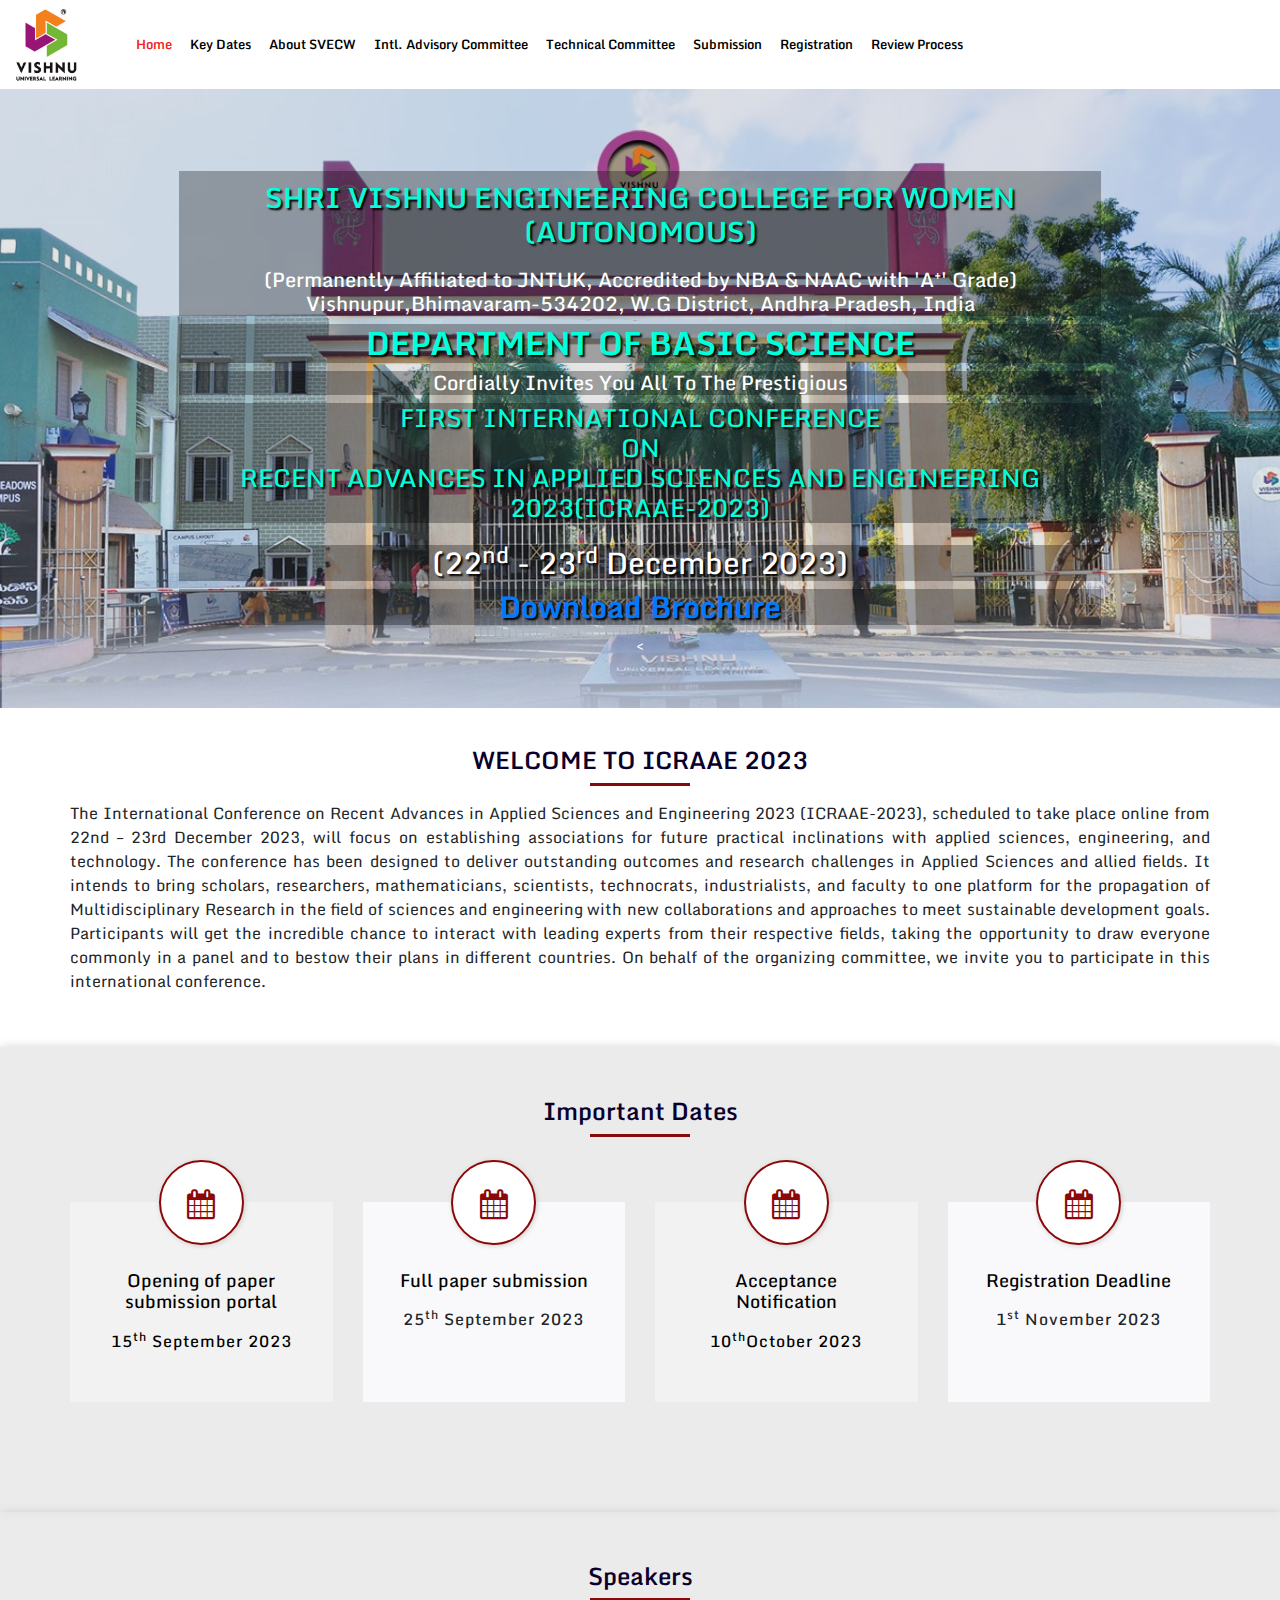
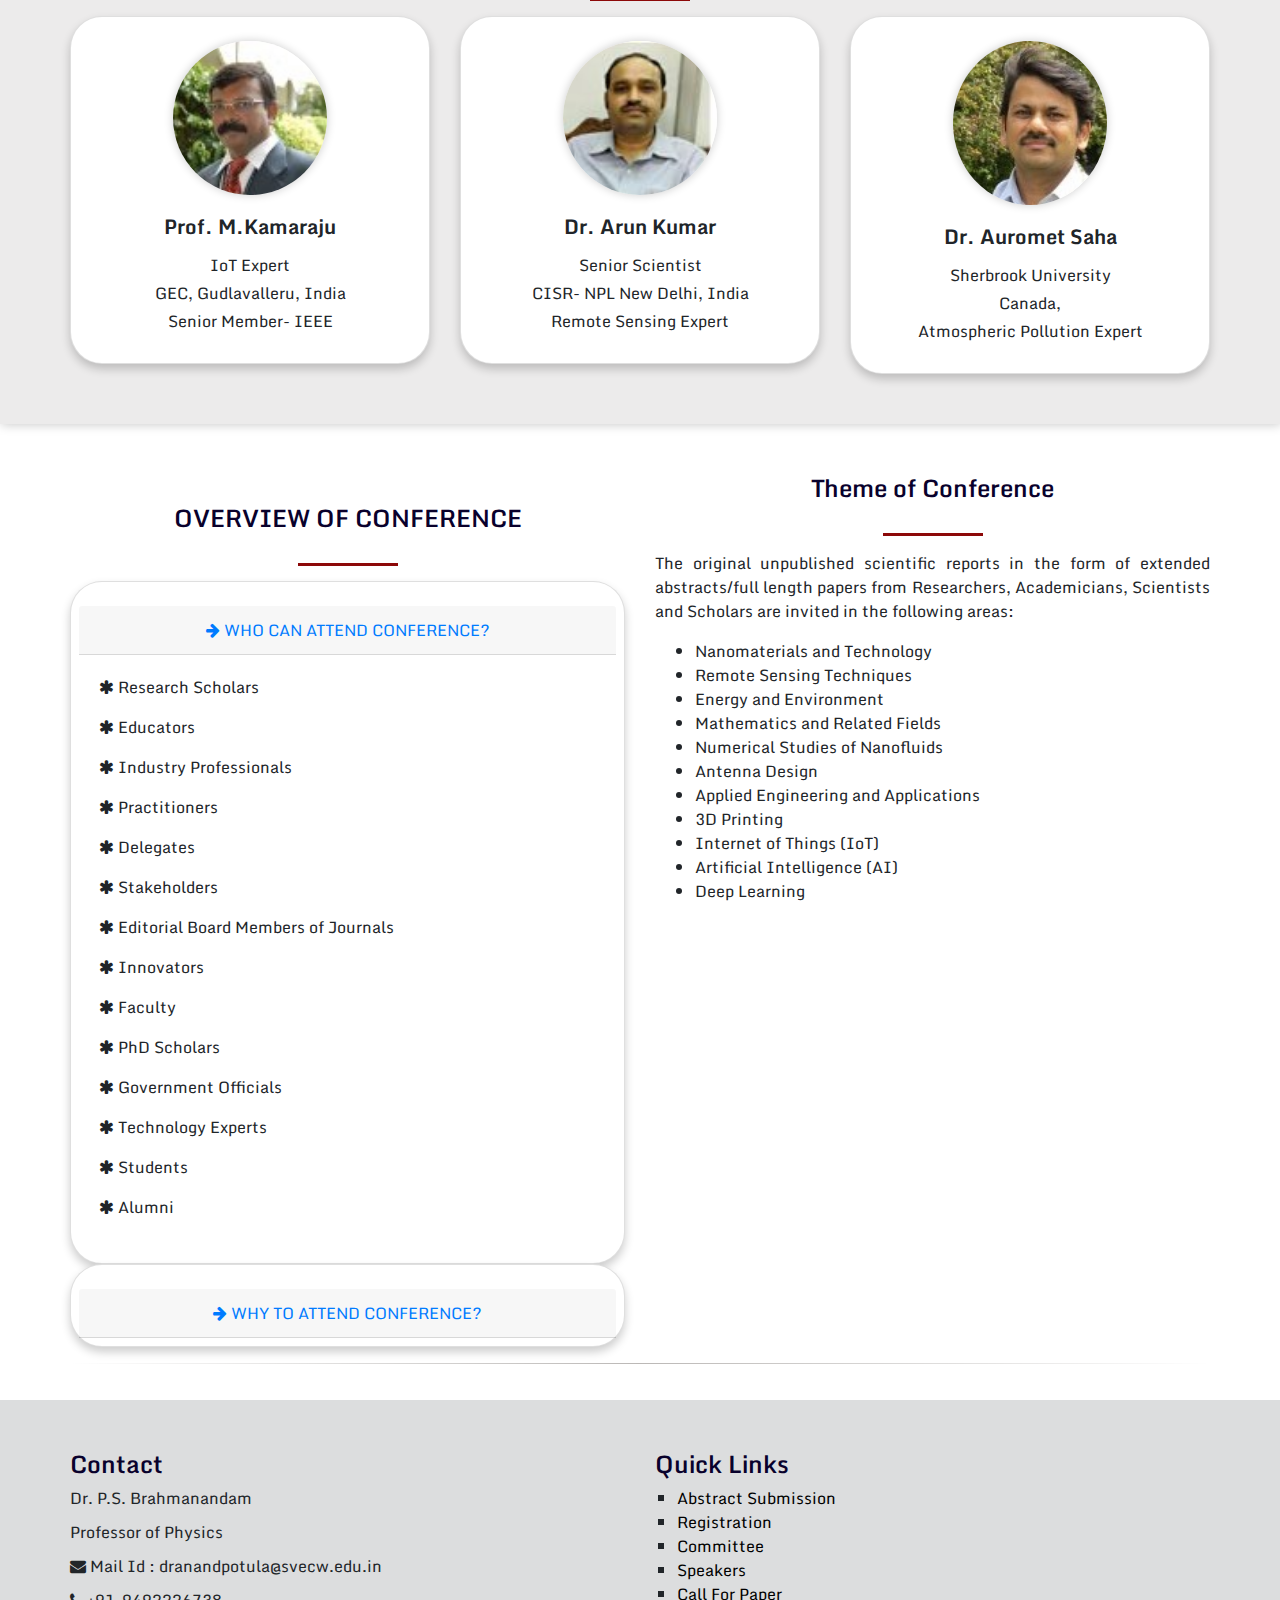
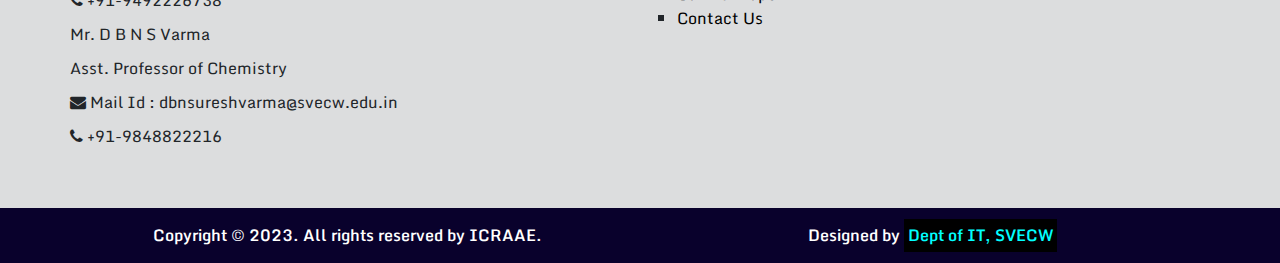
==== commit d95abf55: "Add files via upload" ====
--- a/index.html
+++ b/index.html
@@ -408,11 +408,11 @@
                     <div class="titleline"> </div>
 <div class="row">
 
-        <div class="col-4">
-
-            <div class="card" style="width: 18rem;">
-
-                <img src=".\images\s4.jpg"  class="img1" alt="..." >
+        <div class="col-md-4">
+
+            <div class="card" >
+
+                <img src="./images/s1.jpg"   class="img1" alt="..." >
  
                <div class="card-body">
 
@@ -430,11 +430,11 @@
 
         </div>
 
-        <div class="col-4">
-
-            <div class="card" style="width: 18rem;">
-
-                <img src=".\images\s2.jpg"   class="img1" alt="...">
+        <div class="col-md-4">
+
+            <div class="card" >
+
+                <img src="./images/s2.jpg"   class="img1" alt="...">
 
                 <div class="card-body">
 
@@ -452,11 +452,11 @@
 
         </div>
 
-        <div class="col-4">
-
-            <div class="card" style="width: 18rem;">
-
-                <img src=".\images\s3.jpg" class="img1" alt="...">
+        <div class="col-md-4">
+
+            <div class="card">
+
+                <img src="./images/s33.jpg" class="img1" alt="...">
  
                <div class="card-body">
 
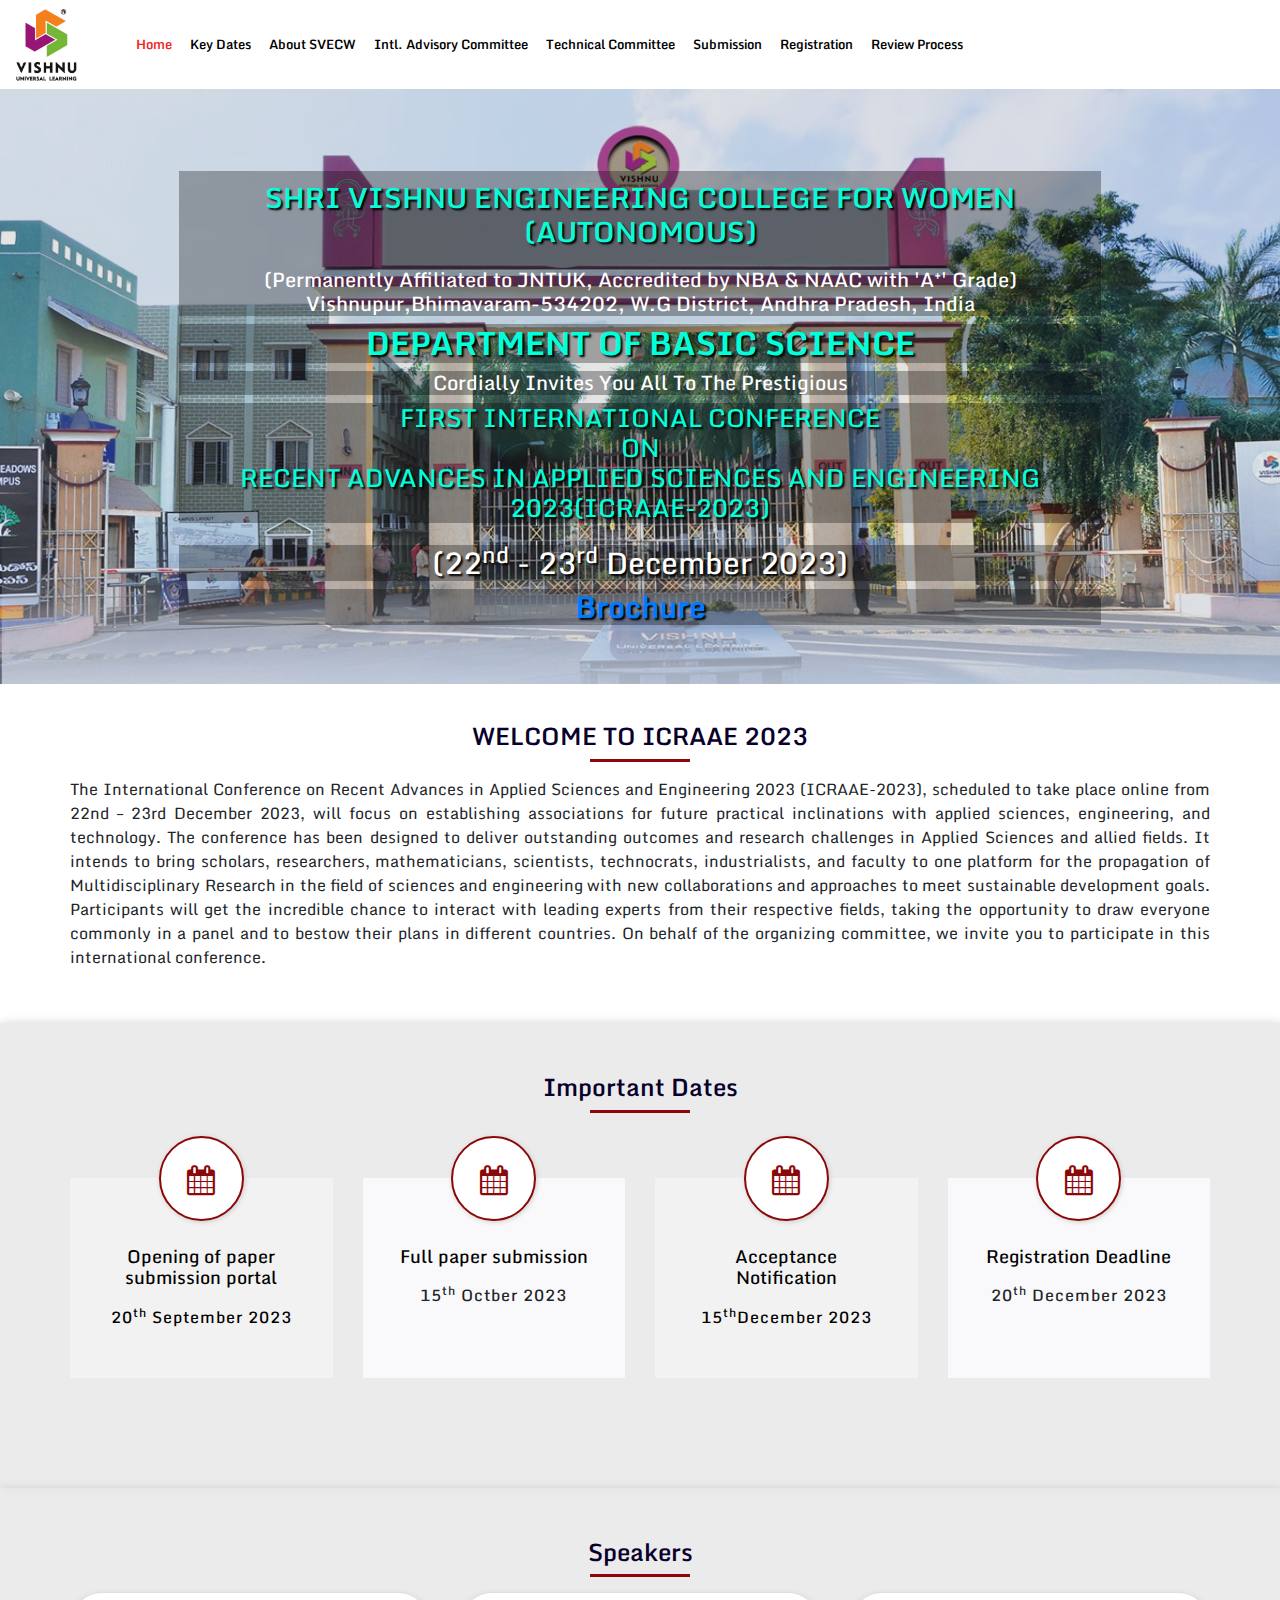
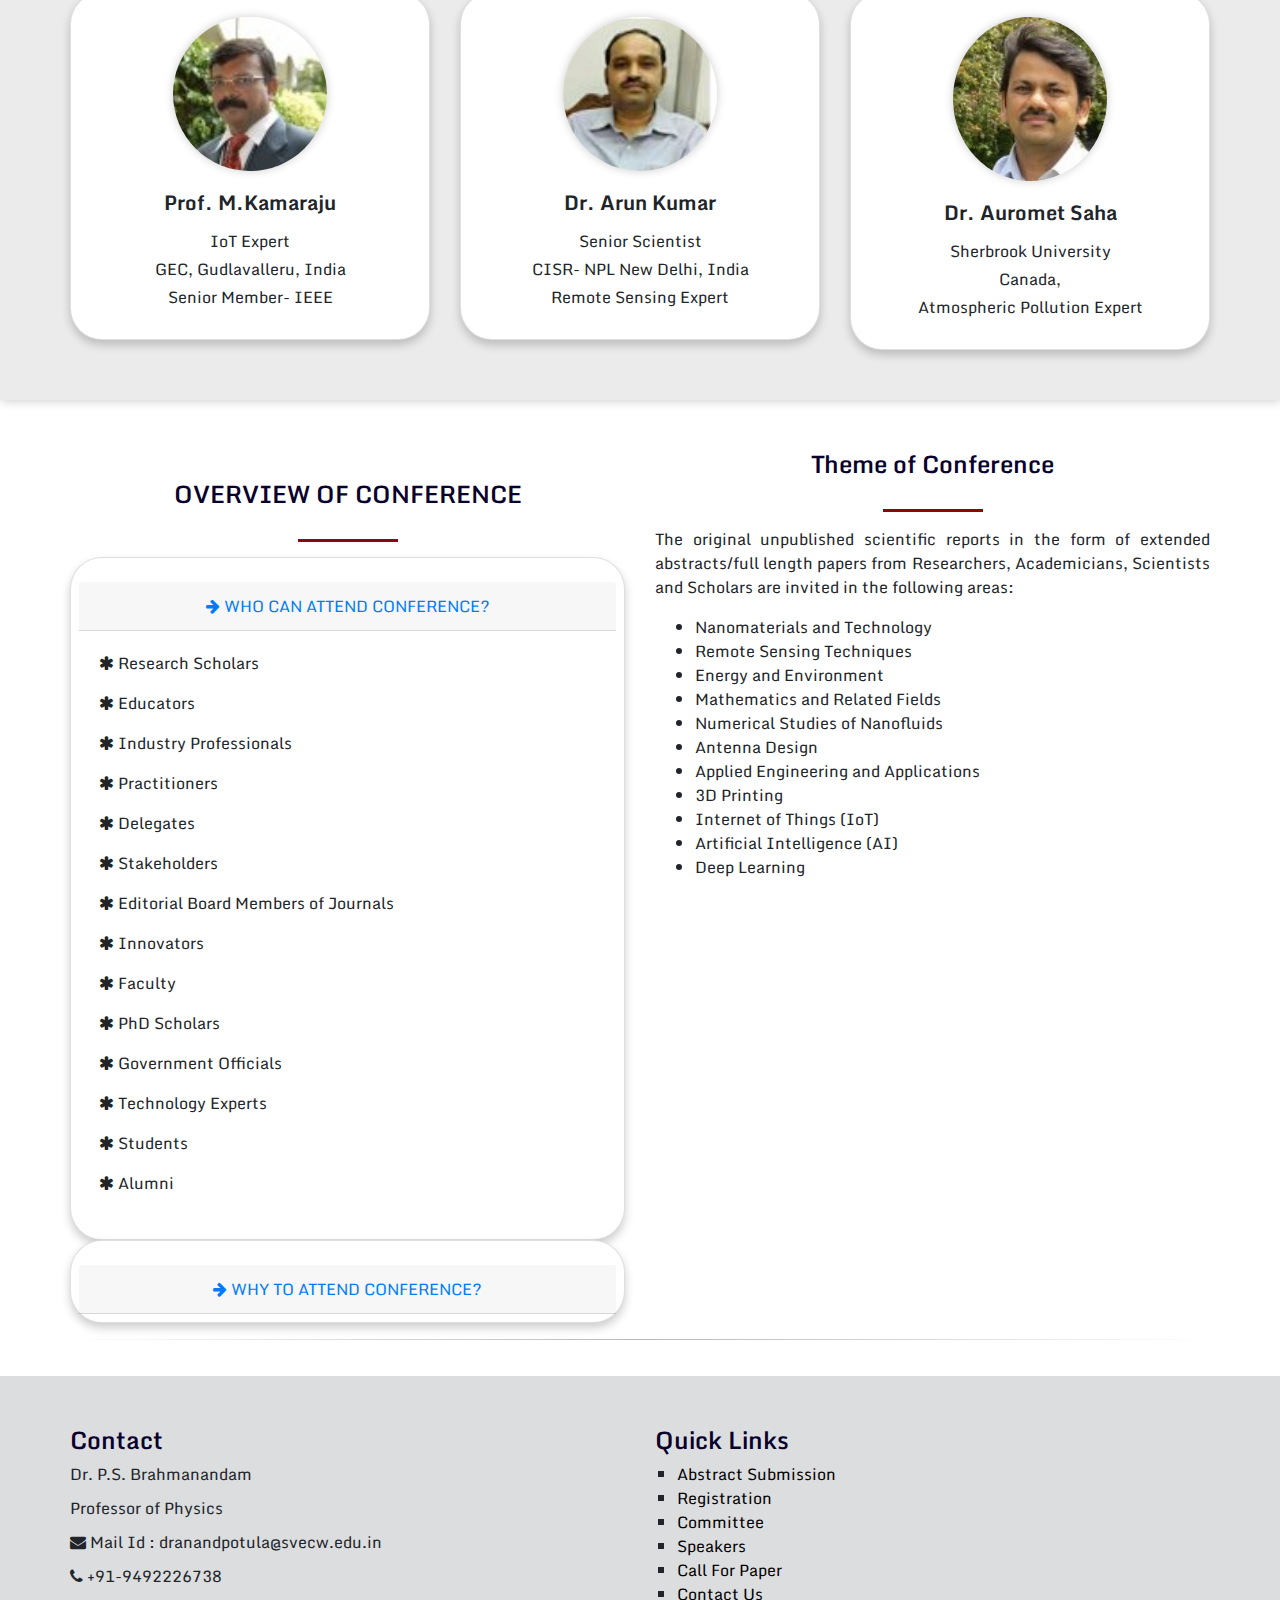
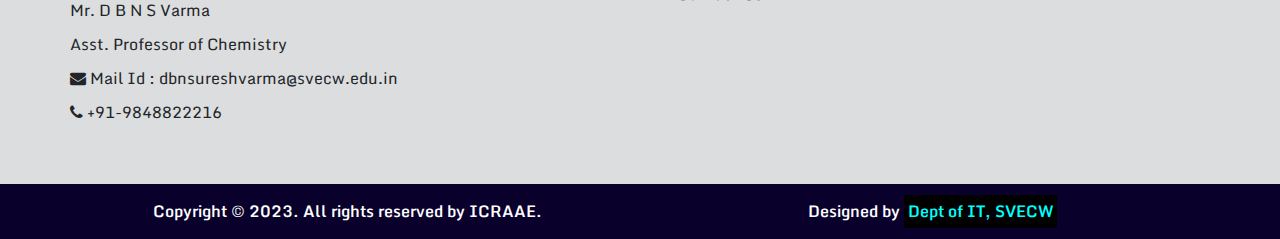
==== commit f663b640: "Add files via upload" ====
--- a/index.html
+++ b/index.html
@@ -277,10 +277,9 @@
         <h5 align="center"style="background:rgb(0, 0, 0, 0.3);" > Cordially Invites You All To The Prestigious</h5>
 <b><h2 style="font-size: 25px; margin-bottom: 22px;text-shadow: 2px 2px 2px #000; color:#00ffdb ; text-shadow: 2px 2px 2px #000; background:rgb(0, 0, 0, 0.3);">FIRST INTERNATIONAL CONFERENCE<BR> ON <BR>RECENT ADVANCES IN APPLIED SCIENCES AND ENGINEERING 2023(ICRAAE-2023)</h2></b>
 <h4 style="text-shadow: 2px 2px 2px #000;  font-size: 30px; background:rgb(0, 0, 0, 0.3);">(22<sup>nd</sup> - 23<sup>rd</sup> December 2023)</h4>
-<h4 style="text-shadow: 2px 2px 2px #000;  font-size: 30px; background:rgb(0, 0, 0, 0.3);"><a href = "icraaebrochure.pdf" download = "file">  
- <b> Download Brochure </b>  
+<h4 style="text-shadow: 2px 2px 2px #000;  font-size: 30px; background:rgb(0, 0, 0, 0.3);"><a href = "./doc/Brochure_ICRAAE2023@SVECW.pdf" target="_blank">  
+ <b> Brochure </b>  
 </a> </h4>
-<
         </div>
         
         </div>
@@ -355,14 +354,14 @@
                           <div class="single-box float-left text-center">
                             <div class="icon-holder"> <span class="fa fa-calendar"></span>  </div>
                          <h3>Opening of paper submission portal</h3>
-                           <p>15<sup>th</sup> September 2023</p>
+                           <p>20<sup>th</sup> September 2023</p>
                           </div>
                         </div>
                         <div class="col-md-3">
                           <div class="single-middle-box float-left text-center">
                             <div class="icon-holder"> <span class="fa fa-calendar"></span>  </div>
                          <h3>Full paper submission</h3> 
-                             <p>25<sup>th</sup> September 2023</p>
+                             <p>15<sup>th</sup> Octber 2023</p>
                           </div>
                         </div>
                         
@@ -370,14 +369,14 @@
                           <div class="single-box float-left text-center">
                             <div class="icon-holder"> <span class="fa fa-calendar"></span> </div>
                             <h3>Acceptance Notification</h3>
-                            <p>10<sup>th</sup>October 2023</p> 
+                            <p>15<sup>th</sup>December 2023</p> 
                           </div>
                         </div>
                         <div class="col-md-3">
                           <div class="single-middle-box float-left text-center">
                             <div class="icon-holder"> <span class="fa fa-calendar"></span>  </div>
                          <h3>Registration Deadline</h3> 
-                          <p>1<sup>st</sup> November  2023</p>
+                          <p>20<sup>th</sup> December  2023</p>
                           </div>
                         </div>
                         
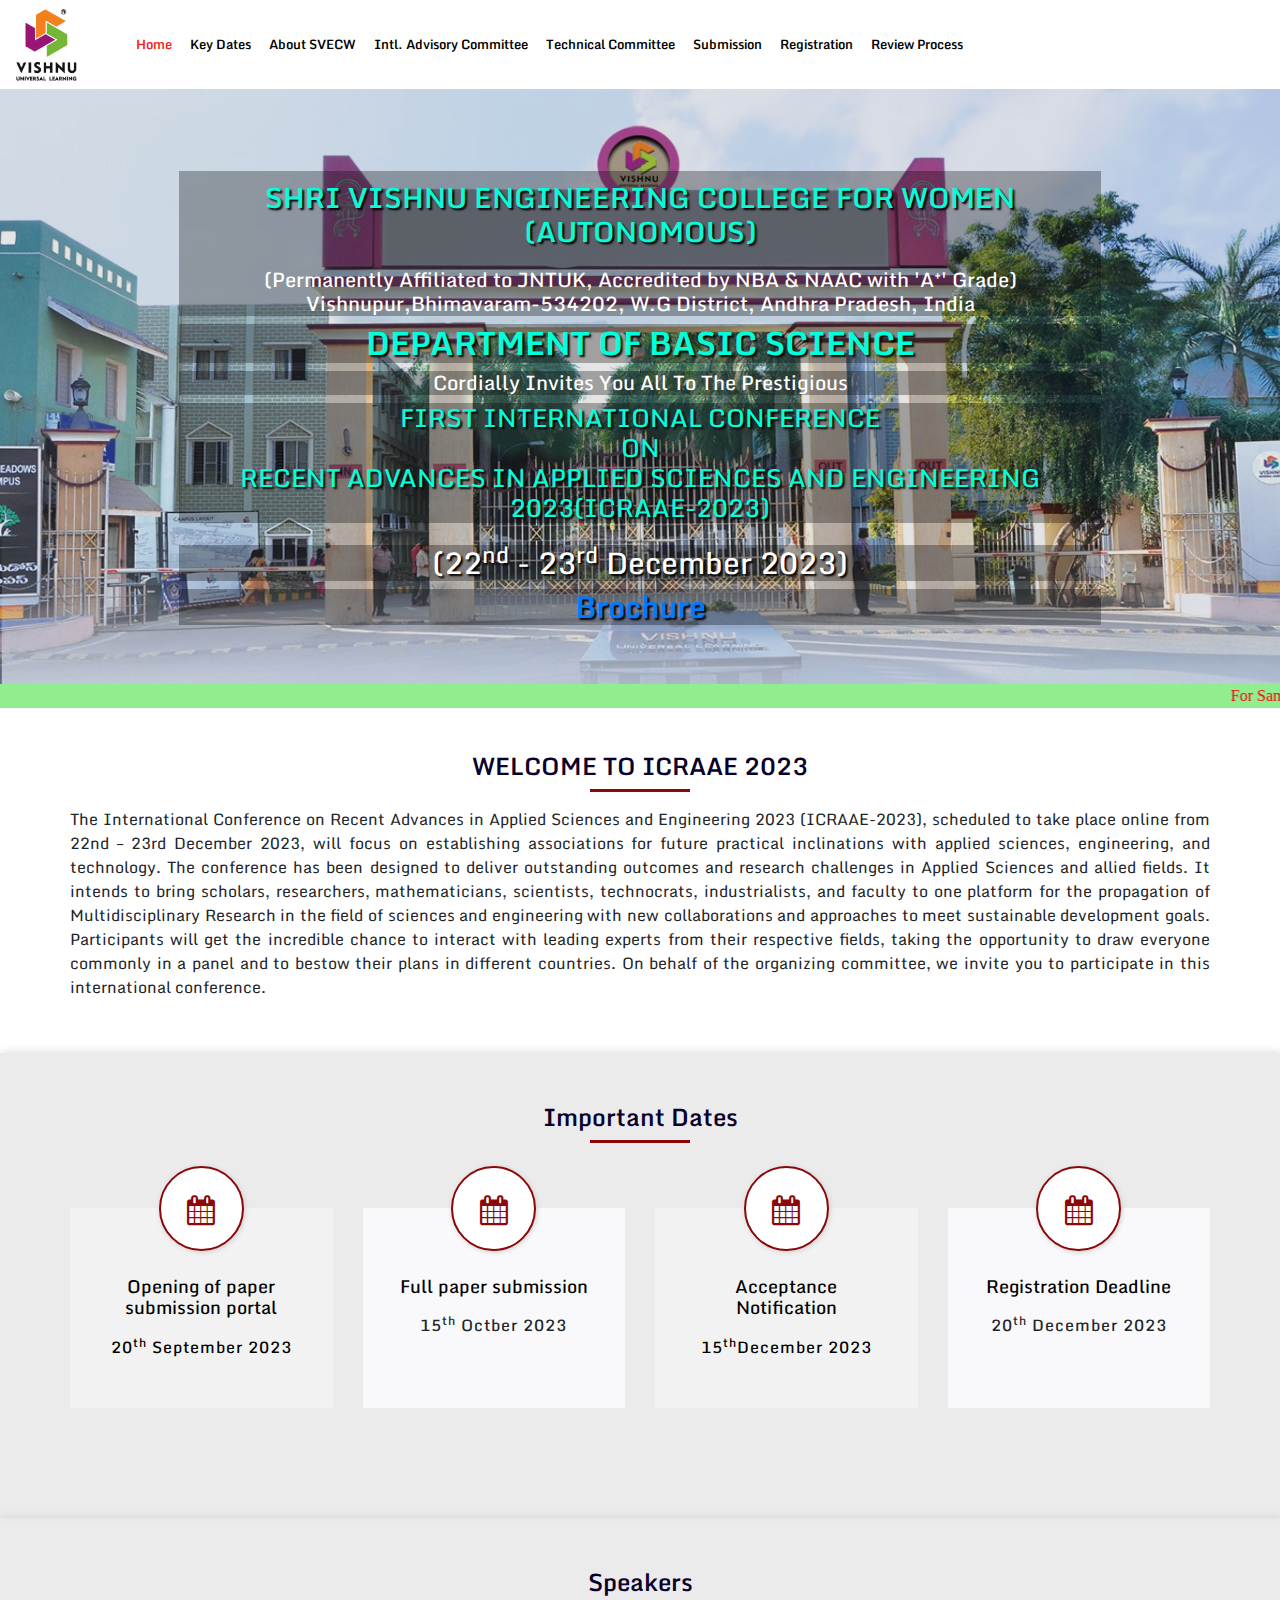
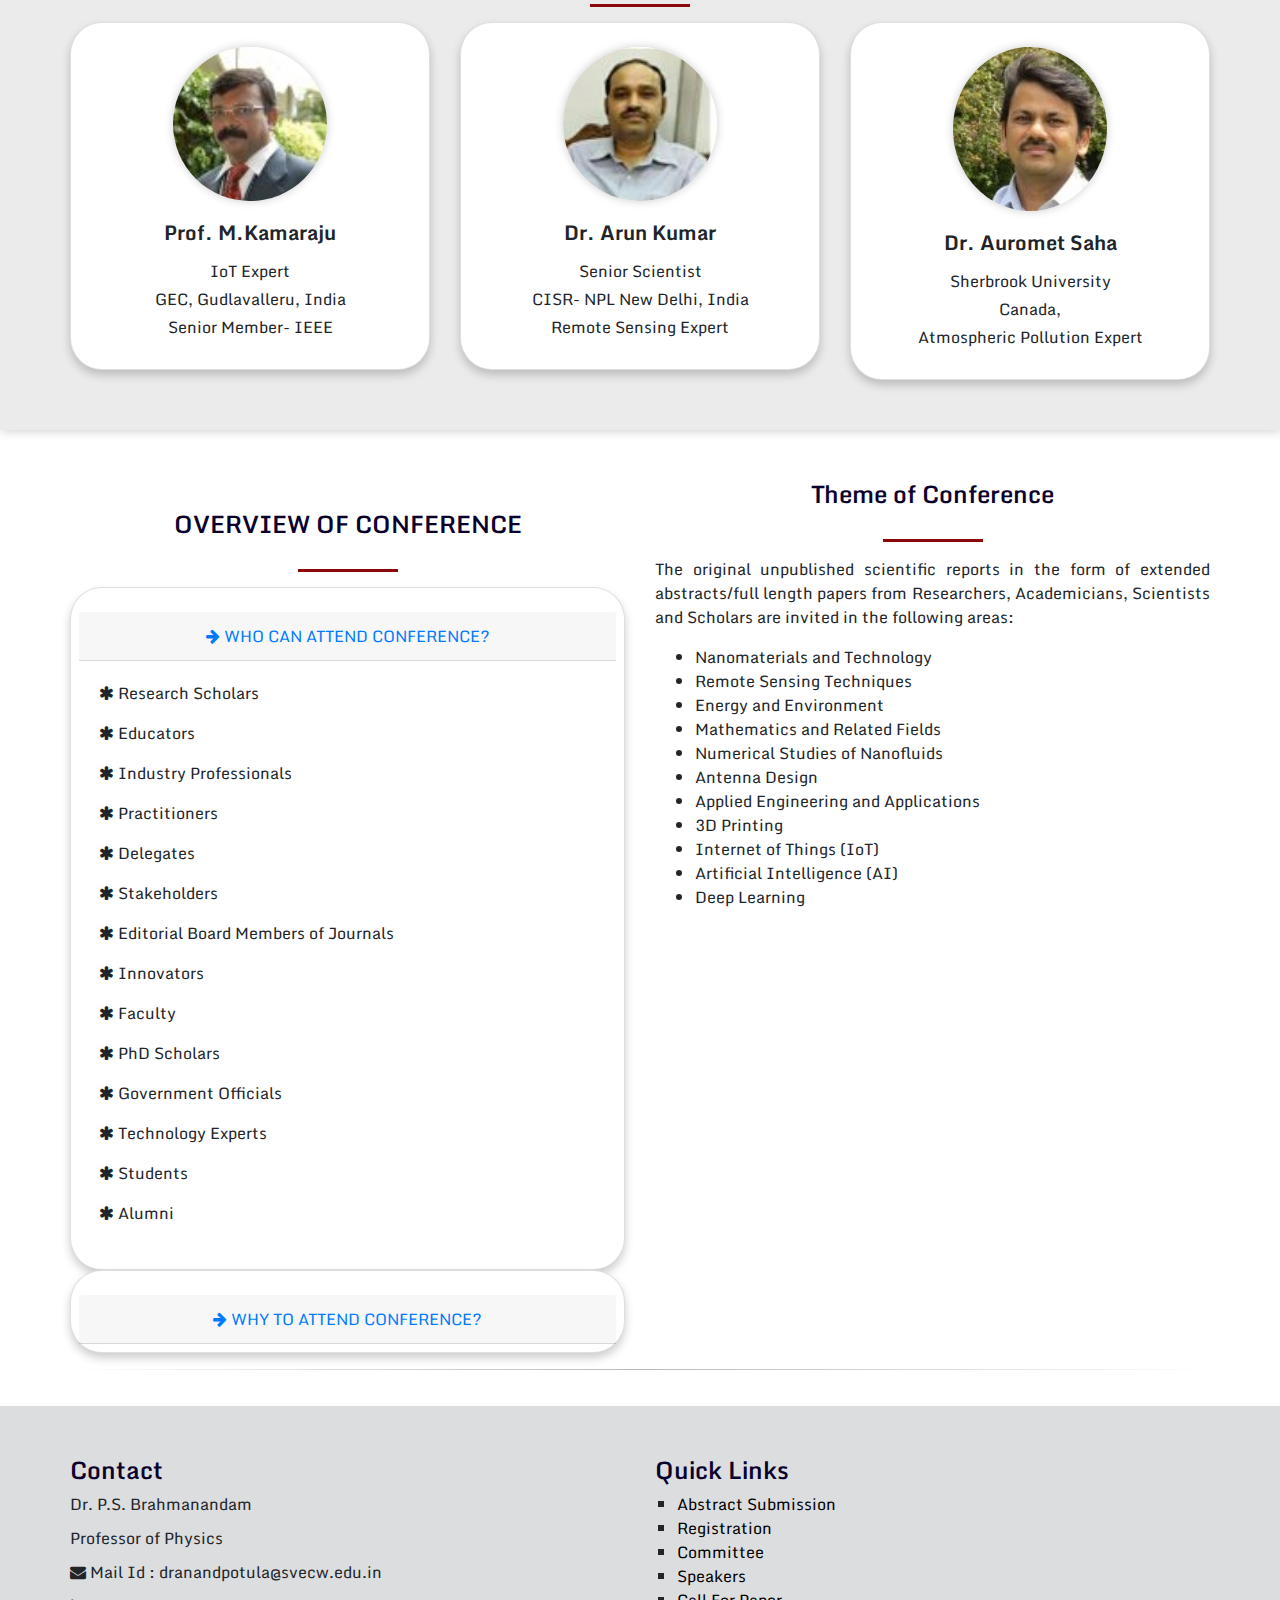
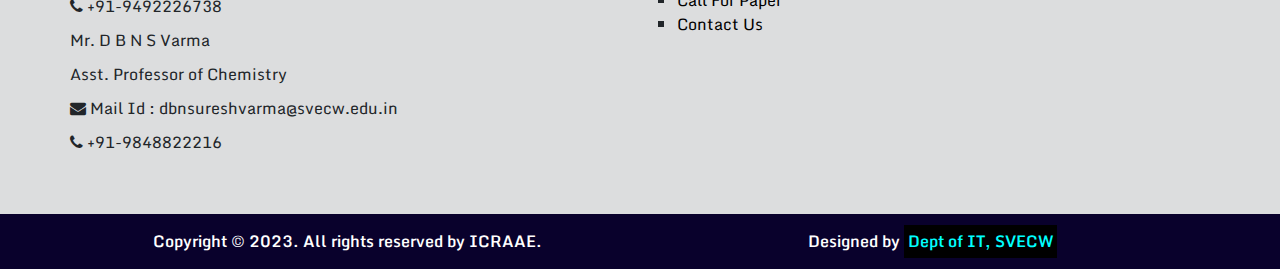
==== commit 8d55ae94: "Add files via upload" ====
--- a/index.html
+++ b/index.html
@@ -279,7 +279,7 @@
 <h4 style="text-shadow: 2px 2px 2px #000;  font-size: 30px; background:rgb(0, 0, 0, 0.3);">(22<sup>nd</sup> - 23<sup>rd</sup> December 2023)</h4>
 <h4 style="text-shadow: 2px 2px 2px #000;  font-size: 30px; background:rgb(0, 0, 0, 0.3);"><a href = "./doc/Brochure_ICRAAE2023@SVECW.pdf" target="_blank">  
  <b> Brochure </b>  
-</a> </h4>
+</a></h4>
         </div>
         
         </div>
@@ -308,11 +308,13 @@
             </div>
          </div>
       </div>
+
     </div>-->
     
 
 
 
+<marquee id='s1' style="font-family:Book Antiqua; color: red" bgcolor="lightgreen" ><div onMouseOver="document.getElementById('s1').stop();" onMouseOut="document.getElementById('s1').start();">For Sample Template <a href=".\doc\PESJournal_Paper_Template.docx">clickhere</a> &nbsp;&nbsp;&nbsp;&nbsp;&nbsp;&nbsp;The Last Date to submit full paper is extended up to 25th October,2023</div></marquee>
   <div class="organi">
   <div class="container">
   <div class="row">
@@ -697,3 +699,4 @@
 
 </body>
 </html>
+                                    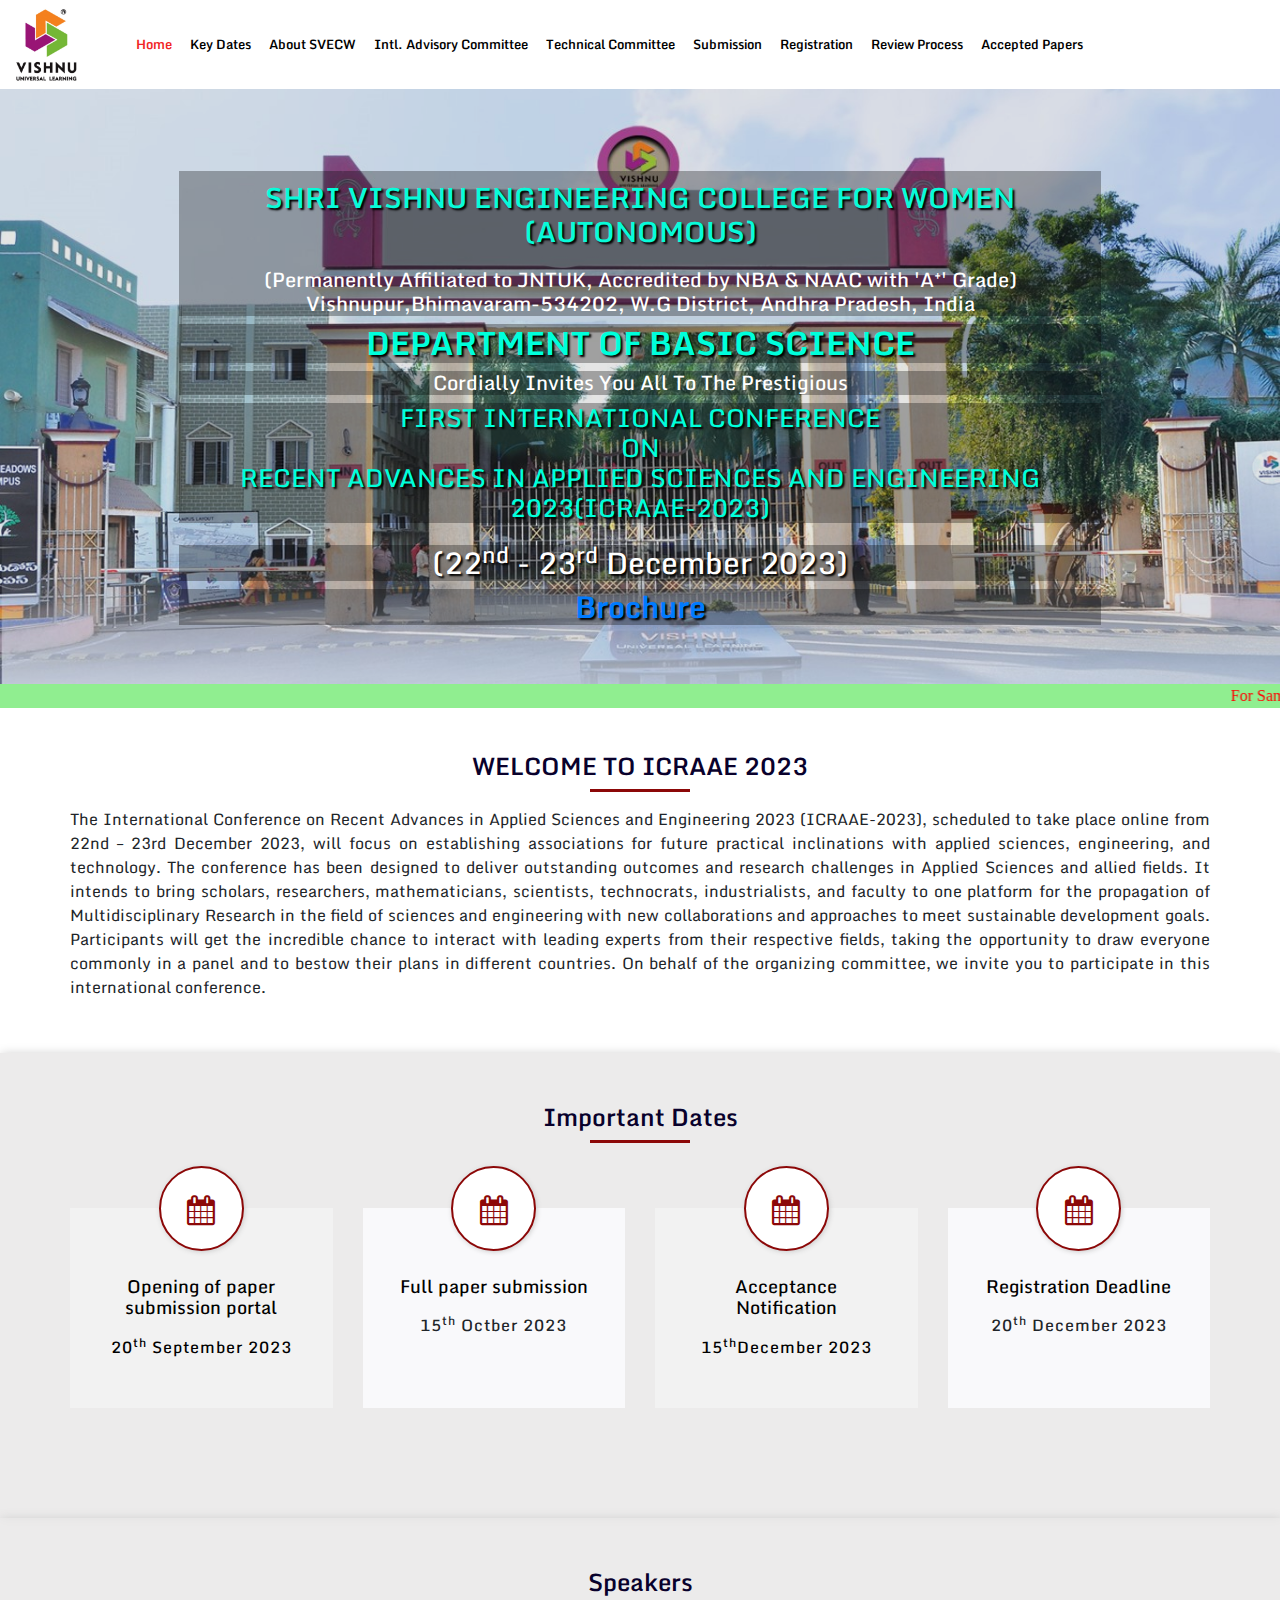
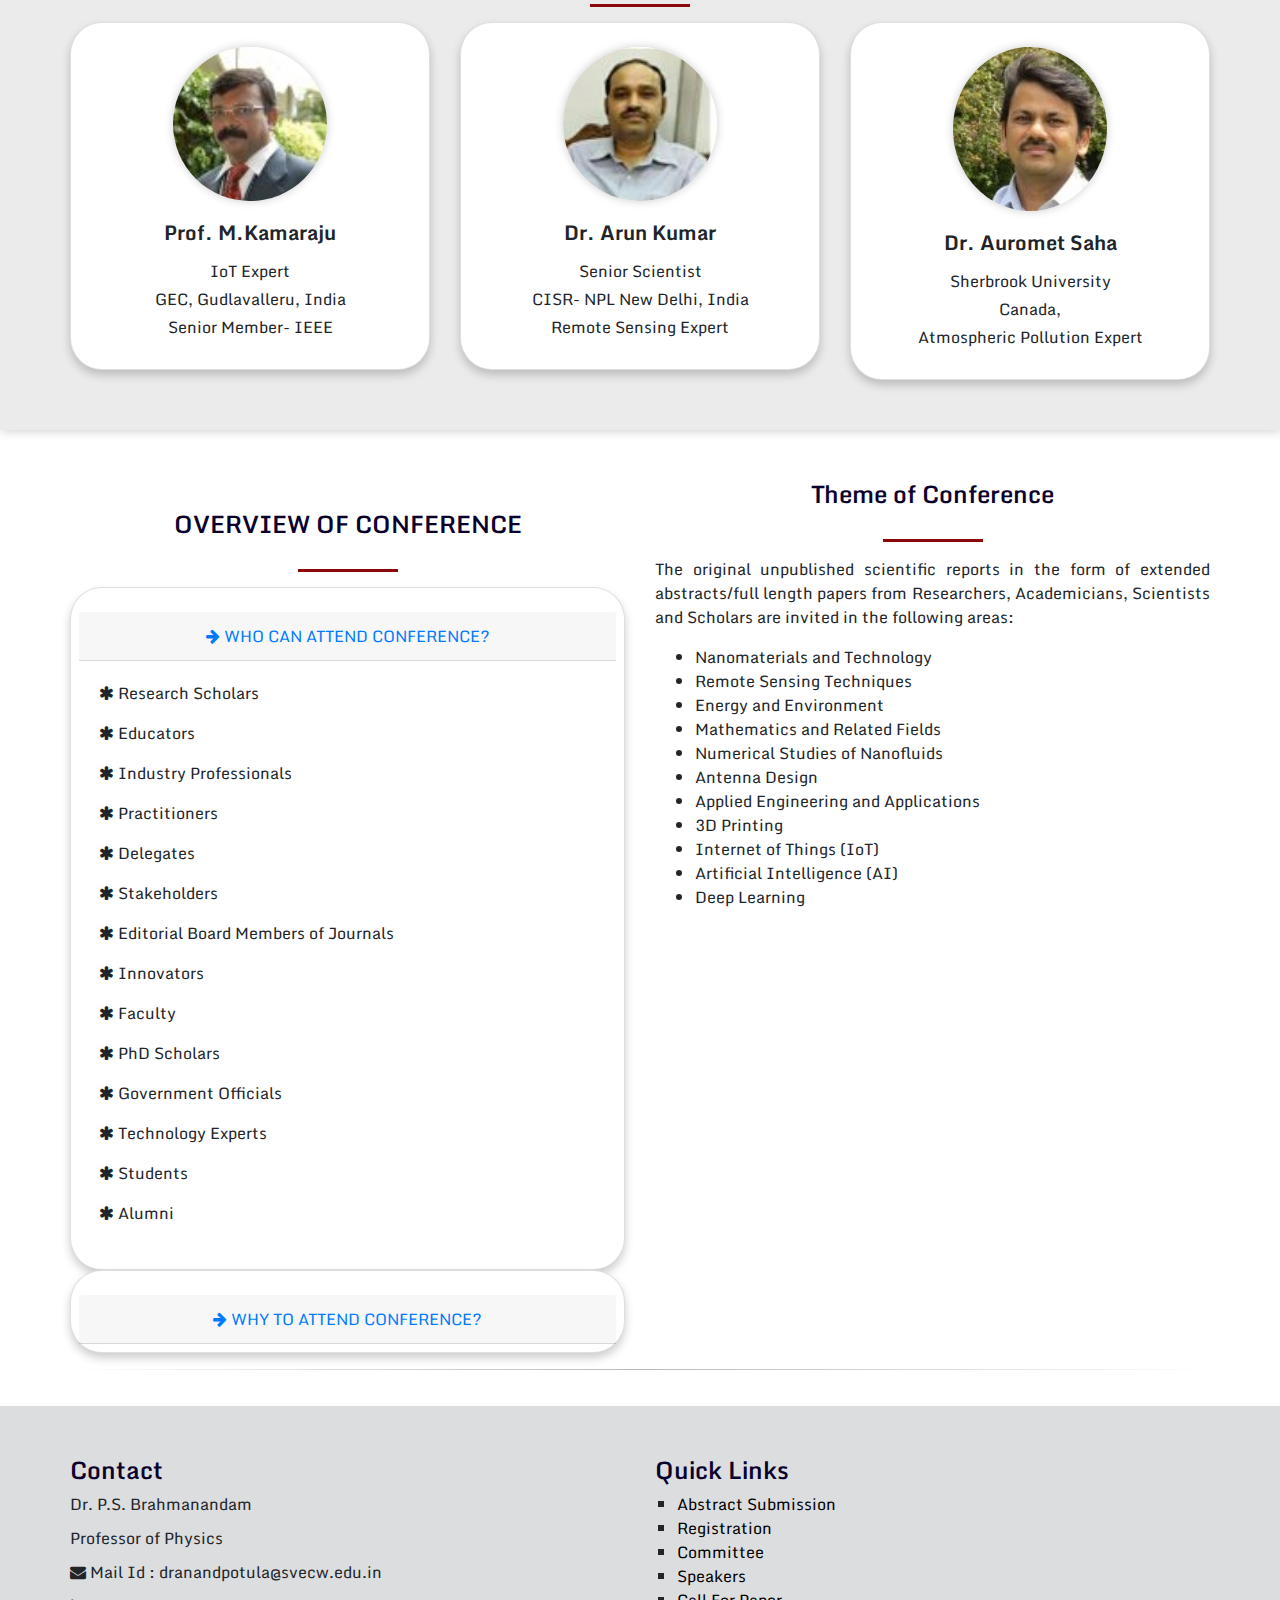
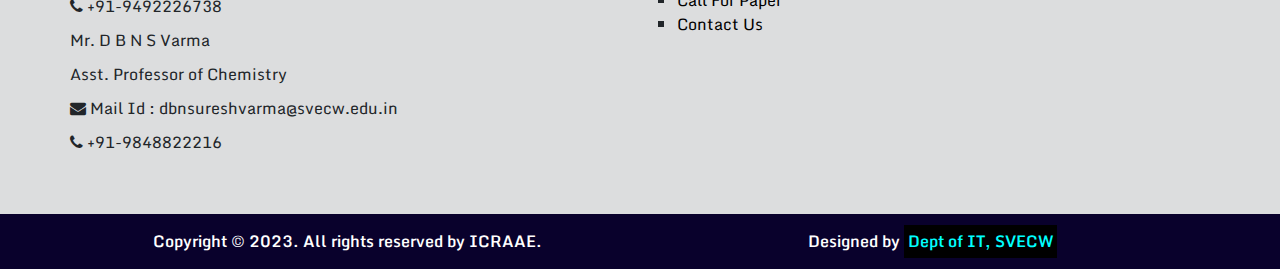
==== commit 567d0f03: "Add files via upload" ====
--- a/index.html
+++ b/index.html
@@ -201,17 +201,17 @@
                 </li>
 
 
-                <!--<li class="nav-item dropdown">
-                    <a class="nav-link" href="#" data-toggle="dropdown" id="navbarDropdownMenuLink" aria-haspopup="true" aria-expanded="false"> About </a>
+                <li class="nav-item dropdown">
+                    <a class="nav-link" href="#" data-toggle="dropdown" id="navbarDropdownMenuLink" aria-haspopup="true" aria-expanded="false"> Accepted Papers </a>
                     <div class="dropdown-menu"  aria-labelledby="navbarDropdownMenuLink">
-                        <a class="dropdown-item" href="#WELCOME TO ICRAAE 2023">About Conference</a>
-                        <a class="dropdown-item" href="about college.html">About College</a>
+                        <a class="dropdown-item" href=".\doc\First_List_of_Accepted_Papers.pdf" target="_blank">First List</a>
+                        <a class="dropdown-item" href=".\doc\Second_List_of_Accepted_Papers.pdf" target="_blank">Second List</a>
                             
                                                      
                     </div>
                 </li> 
 
-                <li class="nav-item">
+               <!-- <li class="nav-item">
                     <a class="nav-link" href="call.html"> Call For Paper </a>
                 </li>
                 <li class="nav-item">
@@ -314,7 +314,7 @@
 
 
 
-<marquee id='s1' style="font-family:Book Antiqua; color: red" bgcolor="lightgreen" ><div onMouseOver="document.getElementById('s1').stop();" onMouseOut="document.getElementById('s1').start();">For Sample Template <a href=".\doc\PESJournal_Paper_Template.docx">clickhere</a> &nbsp;&nbsp;&nbsp;&nbsp;&nbsp;&nbsp;The Last Date to submit full paper is extended up to 25th October,2023</div></marquee>
+<marquee id='s1' style="font-family:Book Antiqua; color: red" bgcolor="lightgreen" ><div onMouseOver="document.getElementById('s1').stop();" onMouseOut="document.getElementById('s1').start();">For Sample Template <a href=".\doc\PESJournal_Paper_Template.docx">clickhere</a> &nbsp;&nbsp;&nbsp;&nbsp;&nbsp;&nbsp;The Last Date to submit full paper is extended up to 15th November,2023</div></marquee>
   <div class="organi">
   <div class="container">
   <div class="row">
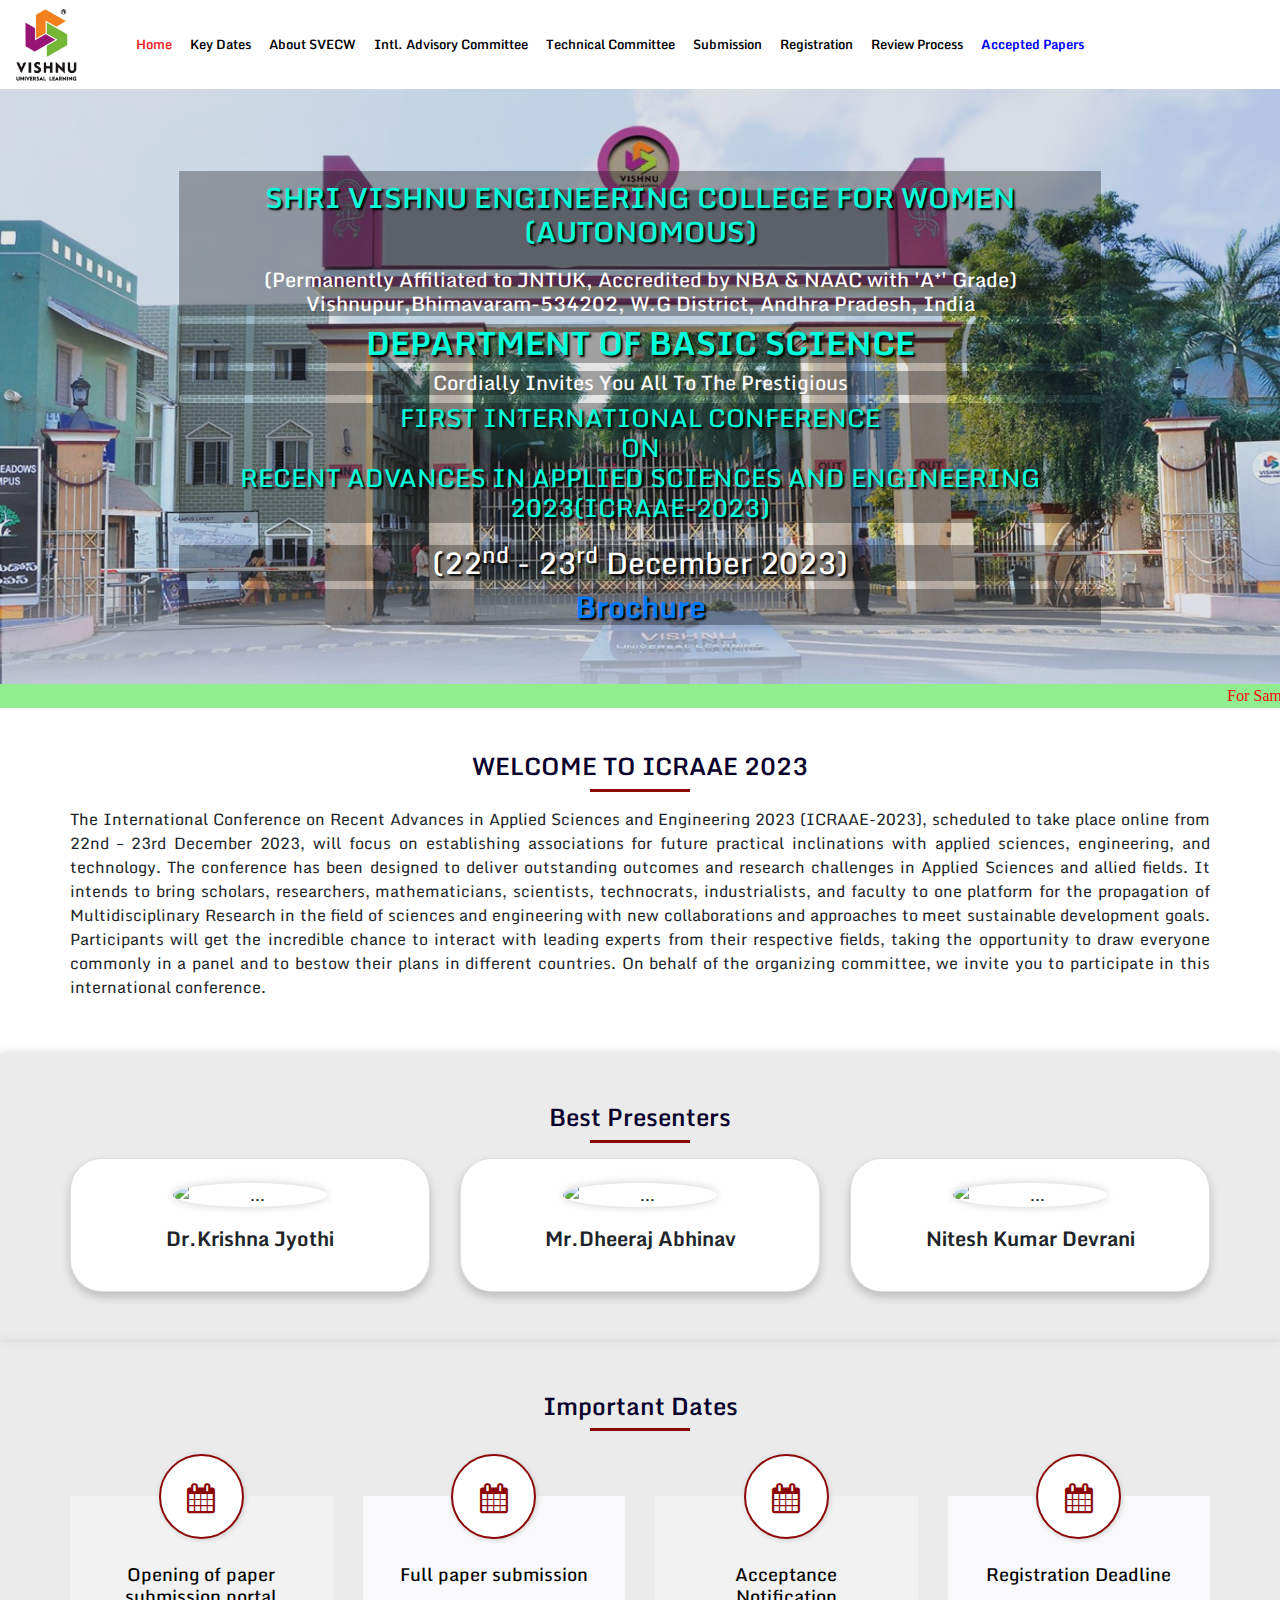
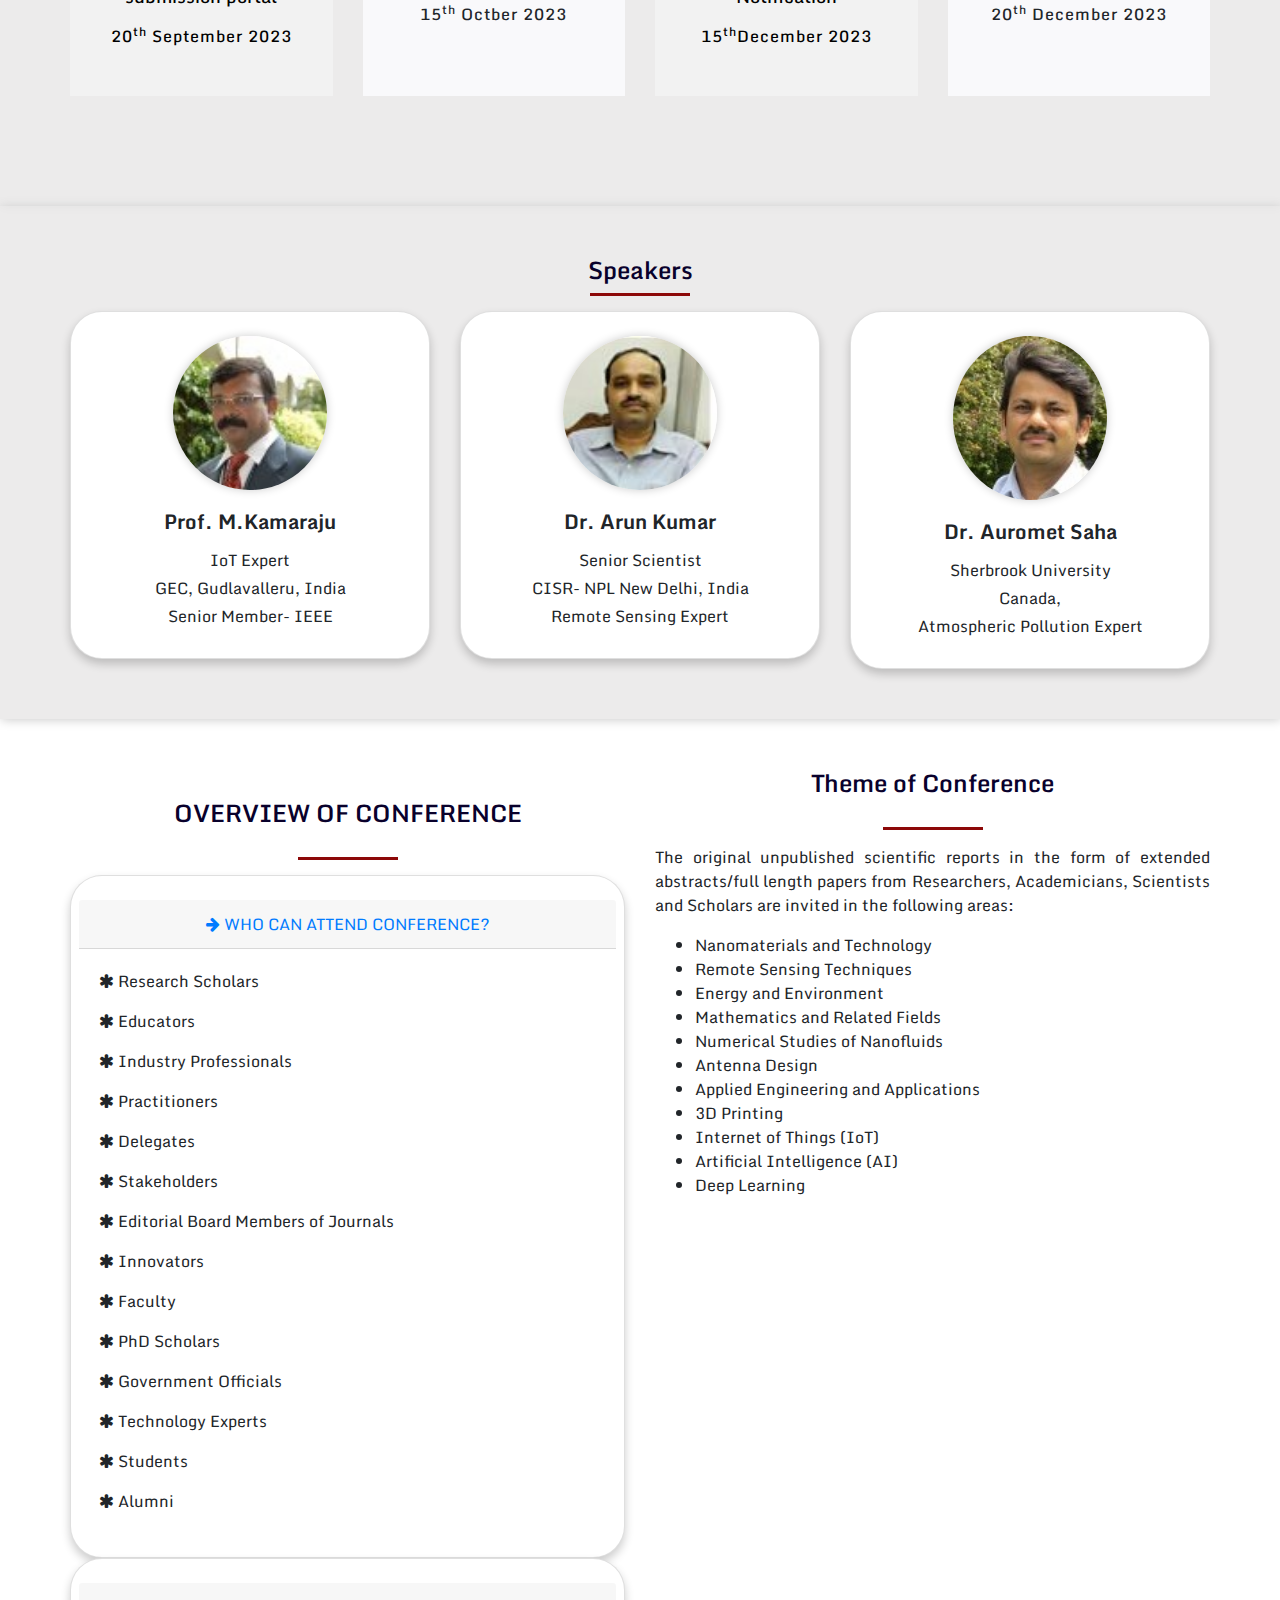
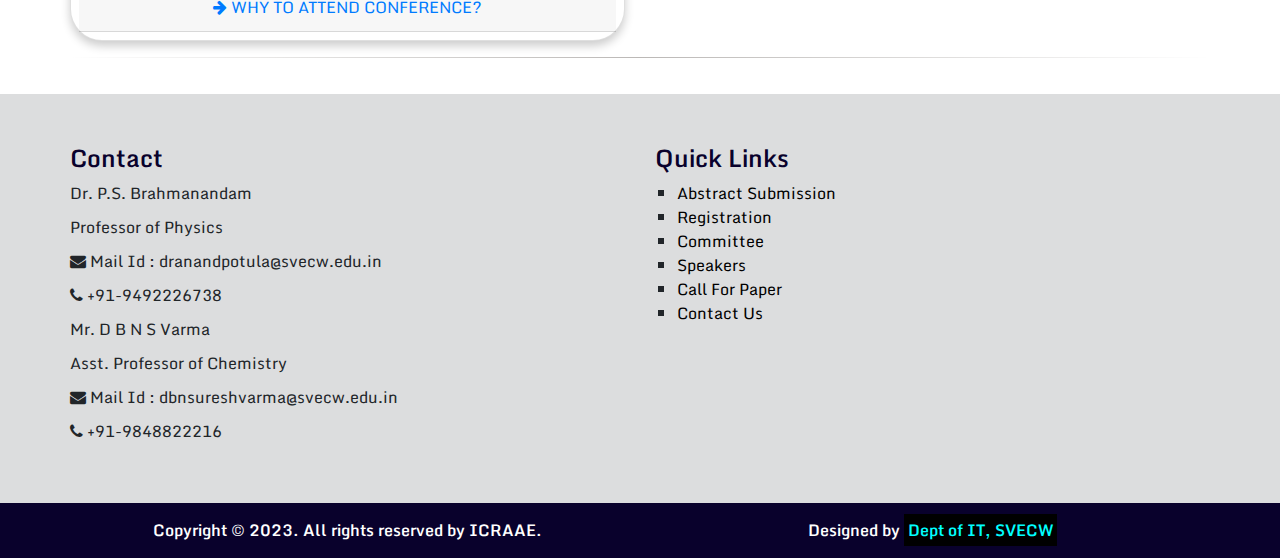
==== commit fc6bb34b: "Add files via upload" ====
--- a/index.html
+++ b/index.html
@@ -17,6 +17,38 @@
 <link rel="stylesheet" href="https://cdnjs.cloudflare.com/ajax/libs/font-awesome/4.7.0/css/font-awesome.min.css">
 
 <style>
+.blink {
+  outline: none;
+  color: blue;
+  -webkit-animation: blink .75s linear infinite;
+  -moz-animation: blink .75s linear infinite;
+  -ms-animation: blink .75s linear infinite;
+  -o-animation: blink .75s linear infinite;
+  animation: blink .75s linear infinite;
+}
+
+@-webkit-keyframes blink { 
+   0% {opacity: 1;}
+   50%{opacity:1;}
+   100%{opacity:0;}
+}
+@-moz-keyframes blink { 
+   0% {opacity: 1;}
+   50%{opacity:1;}
+   100%{opacity:0;}
+}
+@keyframes blink { 
+   0% {opacity: 1;}
+   50%{opacity:1;}
+   100%{opacity:0;}
+}
+.blink:hover {
+  color: black;
+  -webkit-animation: none;
+  -moz-animation: none;
+  animation: none;
+}
+
 .email-signature{  padding: 3% !important; }
 .serviceBox {
     padding: 0 20px;
@@ -202,7 +234,7 @@
 
 
                 <li class="nav-item dropdown">
-                    <a class="nav-link" href="#" data-toggle="dropdown" id="navbarDropdownMenuLink" aria-haspopup="true" aria-expanded="false"> Accepted Papers </a>
+                    <a class="nav-link" href="#" data-toggle="dropdown" id="navbarDropdownMenuLink" aria-haspopup="true" aria-expanded="false"> <span  class="blink">Accepted Papers</span></a>
                     <div class="dropdown-menu"  aria-labelledby="navbarDropdownMenuLink">
                         <a class="dropdown-item" href=".\doc\First_List_of_Accepted_Papers.pdf" target="_blank">First List</a>
                         <a class="dropdown-item" href=".\doc\Second_List_of_Accepted_Papers.pdf" target="_blank">Second List</a>
@@ -342,6 +374,79 @@
     </div>
 </div> 
 </div>
+
+<div class="highlights-area">
+    <div class="container">
+        <div class="row">
+            <div class="col-md-12">
+                <div class="intro">
+                    <h4>Best Presenters</h4>
+                    <div class="titleline"> </div>
+<div class="row">
+
+        <div class="col-md-4">
+
+            <div class="card" >
+
+                <img src="./images/p1.jpg"   class="img1" alt="..." >
+ 
+               <div class="card-body">
+
+                  <h5 class="card-title"><b>Dr.Krishna Jyothi</b></h5>
+
+                  
+               </div>
+
+              </div>
+
+        </div>
+
+        <div class="col-md-4">
+
+            <div class="card" >
+
+                <img src="./images/p2.jpg"   class="img1" alt="...">
+
+                <div class="card-body">
+
+                  <h5 class="card-title"><b>Mr.Dheeraj Abhinav</b></h5>
+ 
+                 
+                </div>
+
+              </div>
+
+        </div>
+
+        <div class="col-md-4">
+
+            <div class="card">
+
+                <img src="./images/p3.jpg" class="img1" alt="...">
+ 
+               <div class="card-body">
+
+                  <h5 class="card-title"><b>Nitesh Kumar Devrani</b></h5>
+
+                                  </div>
+
+              </div>
+
+        </div>
+
+    </div>
+
+
+
+
+                </div>
+            </div>
+        </div>
+    </div>
+</div>
+
+
+
 
 <div class="highlights-area">
     <div class="container">
